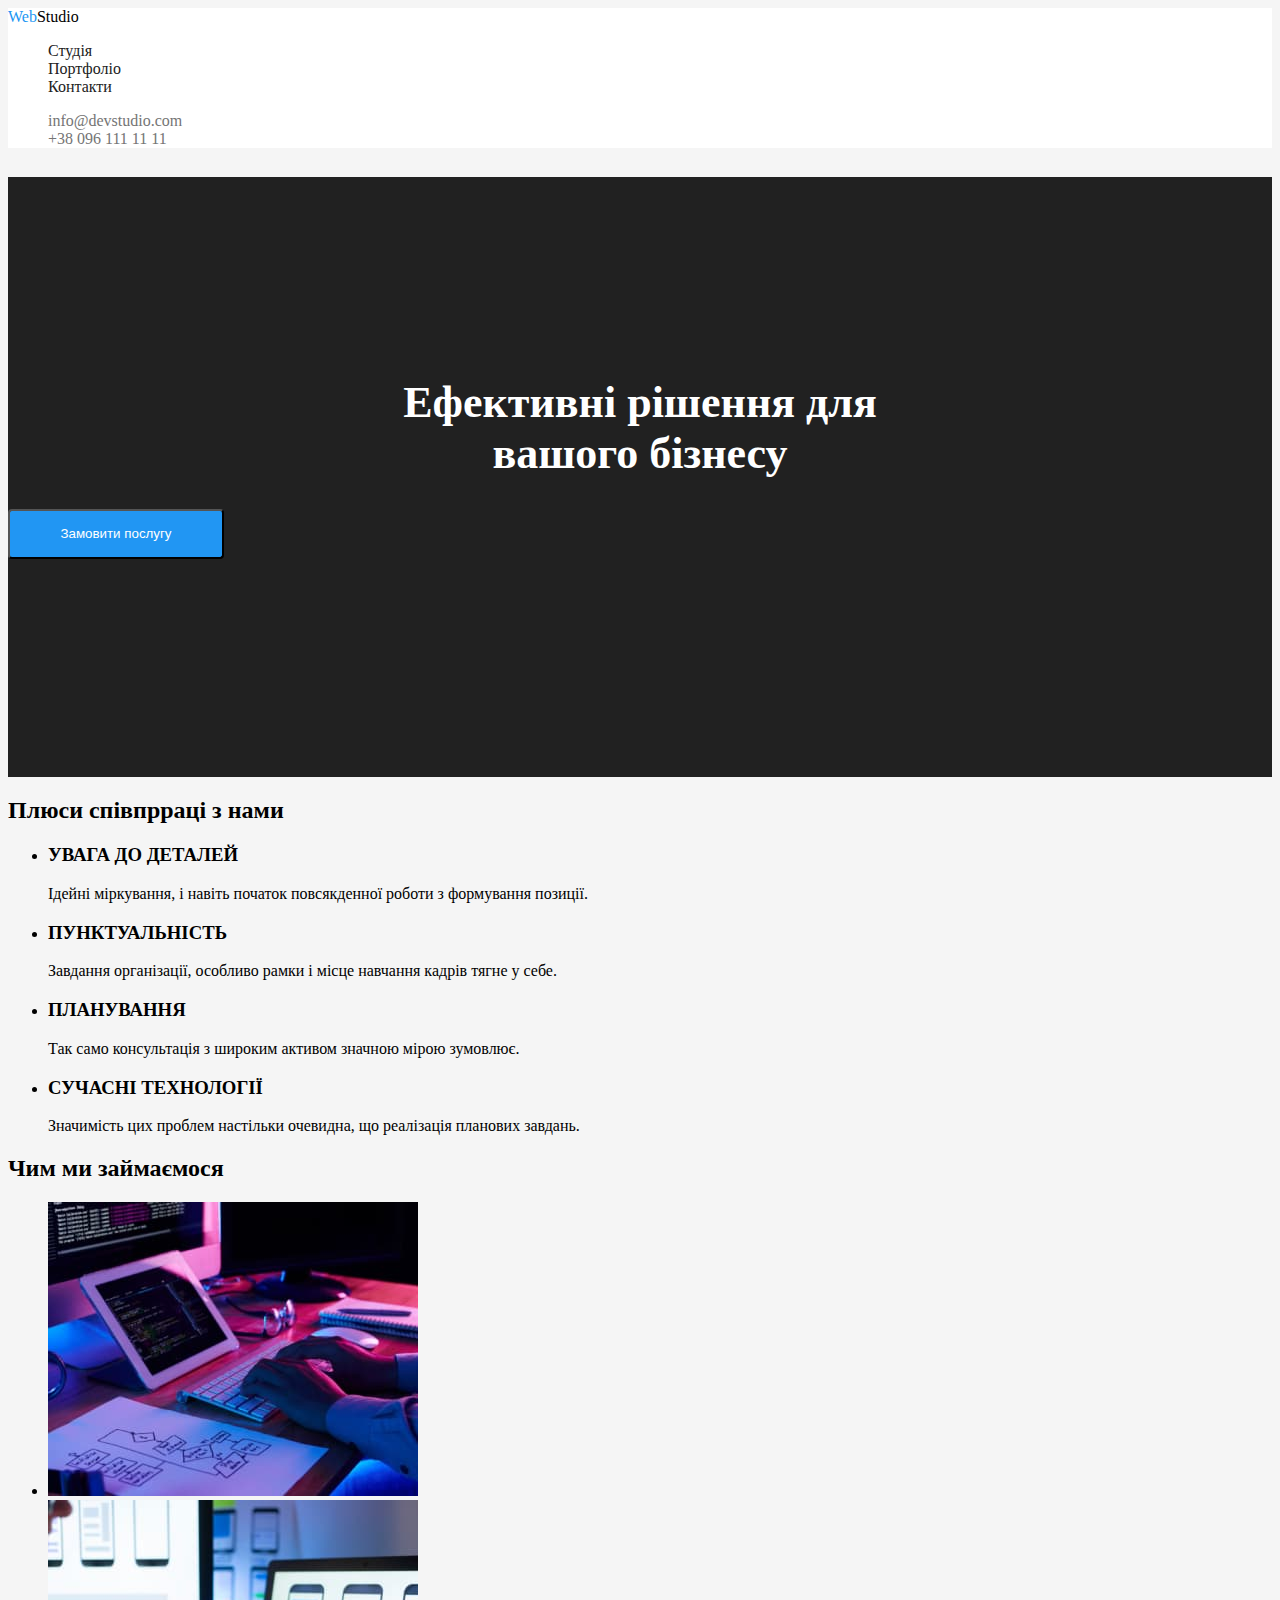
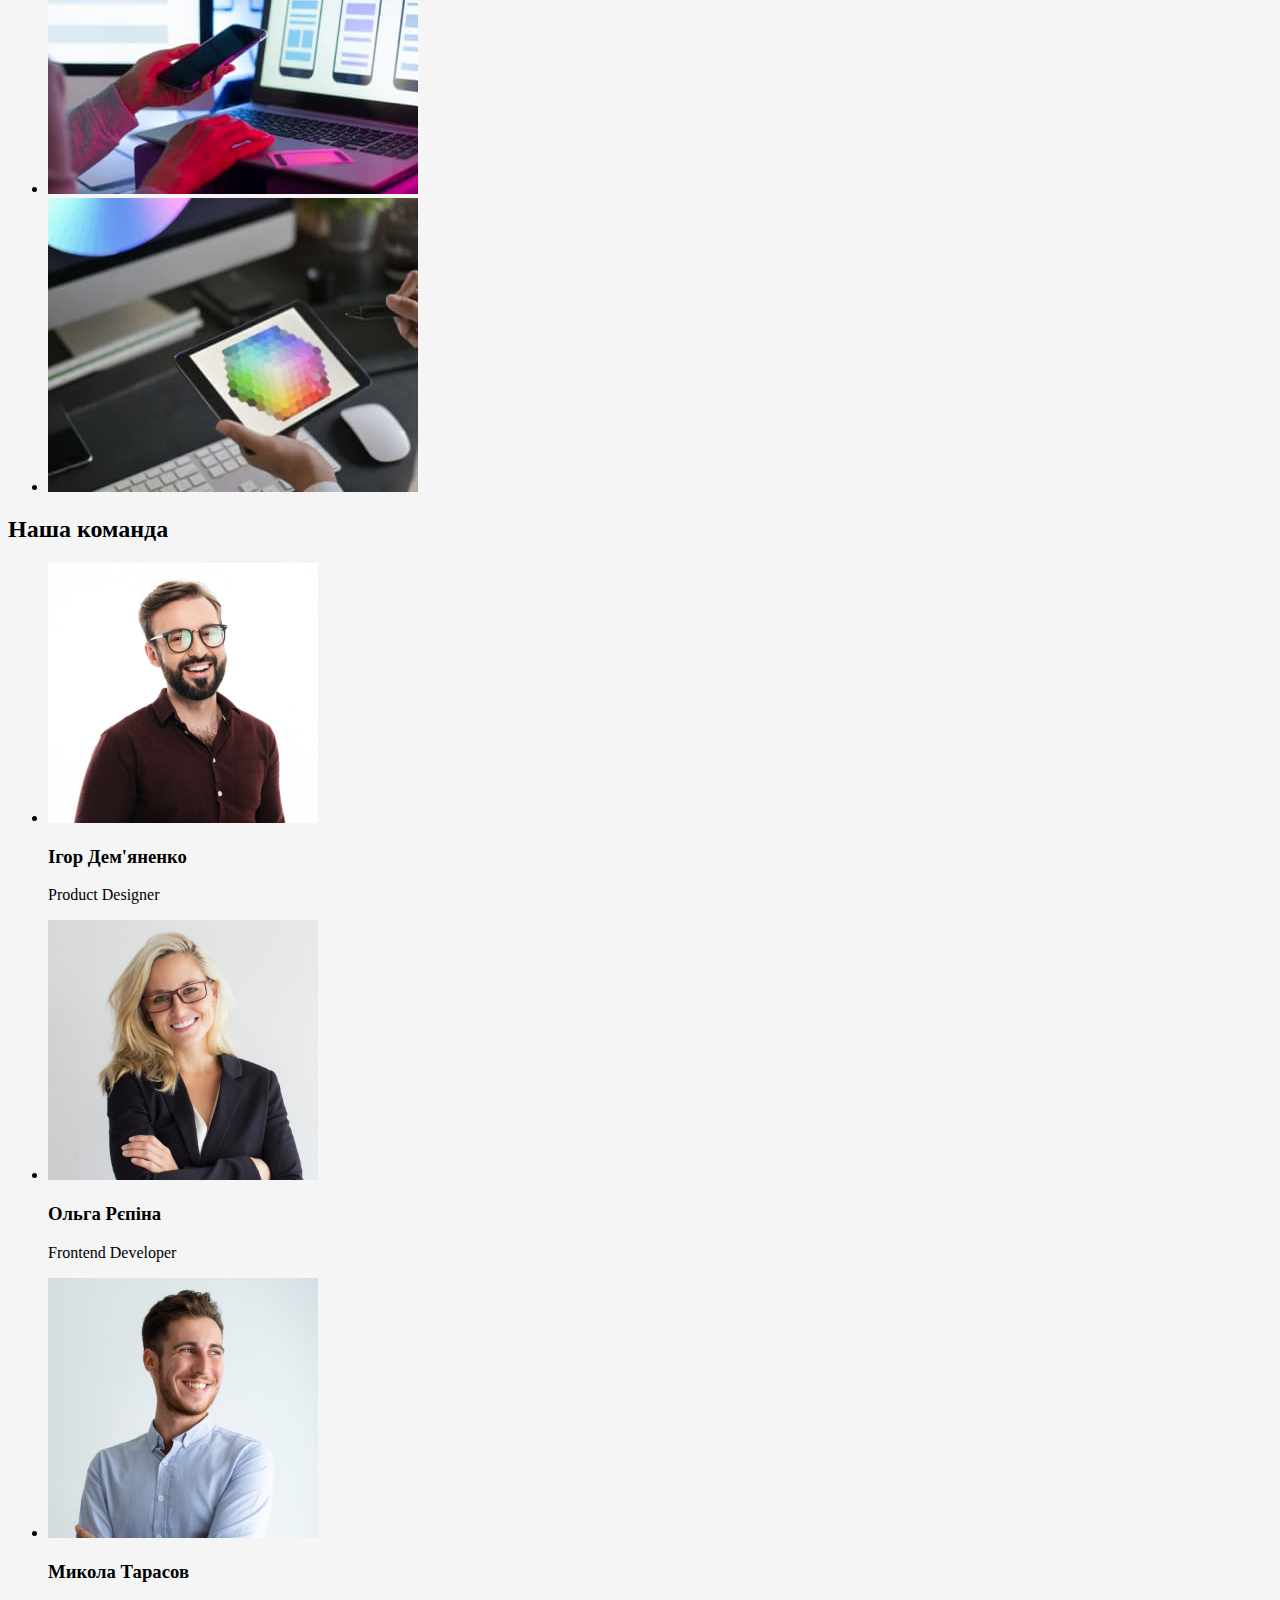
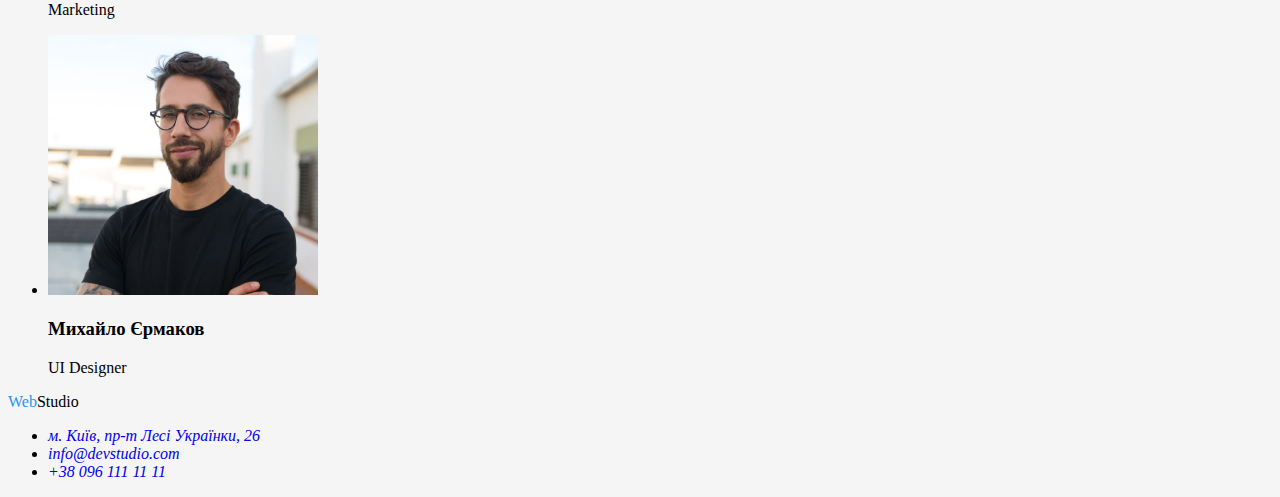
==== index.html @ 6ea1d6b6 "finish html and start css" ====
<!DOCTYPE html>
<html lang="uk">
  <head>
    <meta charset="UTF-8" />
    <meta http-equiv="X-UA-Compatible" content="IE=edge" />
    <meta name="viewport" content="width=device-width, initial-scale=1.0" />
    <title>Document</title>
    <link rel="stylesheet" href="css/styles.css" />
  </head>
  <body>
    <header class="head">
      <nav>
        <a href="./index.html" class="logo link"
          ><span class="logo-web">Web</span
          ><span class="logo-studio">Studio</span></a
        >
        <ul class="link">
          <li>
            <a href="./studio.html" class="link link-nav"> Студія</a>
          </li>
          <li>
            <a href="./portfolio.html" class="link link-nav">Портфоліо</a>
          </li>
          <li>
            <a href="./contacts.html" class="link link-nav">Контакти</a>
          </li>
        </ul>
      </nav>
      <ul class="contact link">
        <li>
          <a href="mailto:info@devstudio.com" class="contact"
            >info@devstudio.com</a
          >
        </li>
        <li>
          <a href="tel:+380961111111" class="contact">+38 096 111 11 11</a>
        </li>
      </ul>
    </header>
    <main>
      <section class="hero">
        <h1 class="hero-title">
          Ефективні рішення для<br />
          вашого бізнесу
        </h1>
        <button type="button" class="button-hero">Замовити послугу</button>
      </section>
      <section>
        <h2>Плюси співпрраці з нами</h2>
        <ul>
          <li>
            <h3>УВАГА ДО ДЕТАЛЕЙ</h3>
            <p>
              Ідейні міркування, і навіть початок повсякденної роботи з
              формування позиції.
            </p>
          </li>
          <li>
            <h3>ПУНКТУАЛЬНІСТЬ</h3>
            <p>
              Завдання організації, особливо рамки і місце навчання кадрів тягне
              у себе.
            </p>
          </li>
          <li>
            <h3>ПЛАНУВАННЯ</h3>
            <p>
              Так само консультація з широким активом значною мірою зумовлює.
            </p>
          </li>
          <li>
            <h3>СУЧАСНІ ТЕХНОЛОГІЇ</h3>
            <p>
              Значимість цих проблем настільки очевидна, що реалізація планових
              завдань.
            </p>
          </li>
        </ul>
      </section>
      <section>
        <h2>Чим ми займаємося</h2>
        <ul>
          <li>
            <img
              src="./images/img1.jpg"
              alt="Приклад виконання роботи"
              width="370"
            />
          </li>
          <li>
            <img
              src="./images/img2.jpg"
              alt="приклад виконання роботи"
              width="370"
            />
          </li>
          <li>
            <img
              src="./images/img3.jpg"
              alt="приклад виконання роботи"
              width="370"
            />
          </li>
        </ul>
      </section>
      <section>
        <h2>Наша команда</h2>
        <ul>
          <li>
            <img
              src="./images/Demiyanenko.jpg"
              alt="Фото Ігора Дем'яненко"
              width="270"
            />
            <h3>Ігор Дем'яненко</h3>
            <p>Product Designer</p>
          </li>
          <li>
            <img
              src="./images/Repena.jpg"
              alt="Фото Ольги Репіної"
              width="270"
            />
            <h3>Ольга Рєпіна</h3>
            <p>Frontend Developer</p>
          </li>
          <li>
            <img
              src="./images/Tarasov.jpg"
              alt="Фото Миколи Тарасова"
              width="270"
            />
            <h3>Микола Тарасов</h3>
            <p>Marketing</p>
          </li>
          <li>
            <img
              src="./images/Ermakov.jpg"
              alt="Фото Михайла Єрмакова"
              width="270"
            />
            <h3>Михайло Єрмаков</h3>
            <p>UI Designer</p>
          </li>
        </ul>
      </section>
    </main>
    <footer>
      <a href="./index.html" class="logo link"
        ><span class="logo-web">Web</span
        ><span class="logo-studio">Studio</span></a
      >
      <address>
        <ul>
          <li>
            <a
              href="https://goo.gl/maps/CPtrU1FHBa2aNyZL9"
              target="_blank"
              rel="noopener noreferrer nofollow"
              class="link"
              >м. Київ, пр-т Лесі Українки, 26</a
            >
          </li>
          <li>
            <a href="mailto:info@devstudio.com" class="link"
              >info@devstudio.com</a
            >
          </li>
          <li>
            <a href="tel:+380961111111" class="link">+38 096 111 11 11</a>
          </li>
        </ul>
      </address>
    </footer>
  </body>
</html>
---- css/styles.css ----
/*Цвет основного текста*/ #757575
/*цвет вторичного текста*/ #212121
/*цвет фона*/ #FFFFFF
/*акцент*/ #2196F3
/*bg фон серый*/ #2F303A

:root{
    --main-text-color:#757575;
    --second-text-color:#212121;
    --accent-color:#2196F3;
}

body{
    background-color:#F5F5F5;
    
}

/*header*/

.head{
    background-color: #FFFFFF;
    
}
.logo{

        
}


.logo-web{
    
    color: #2196F3;
}
.logo-studio{
    color: #000000;
}

.link {
    text-decoration: none;
    list-style-type: none;
}

.link-nav{
    color:#212121 ;

}
.link-nav:hover, .link-nav:focus{
    color: #2196F3;
}

.contact{
    color:#757575;
    text-decoration: none;
}

.contact:hover, .contact:focus{
    color: #2196F3;
}

/*hero*/

.hero{
    
    height: 600px;
    background-color:#212121 ;
}

.hero-title{
    color: #FFFFFF;
    text-align: center;
    padding-top: 200px;
    font-size: 44px;
}

.button-hero{
    color: #FFFFFF;
    background-color: #2196F3;
    width: 216px;
    height: 50px;
    border-radius: 4px;
}
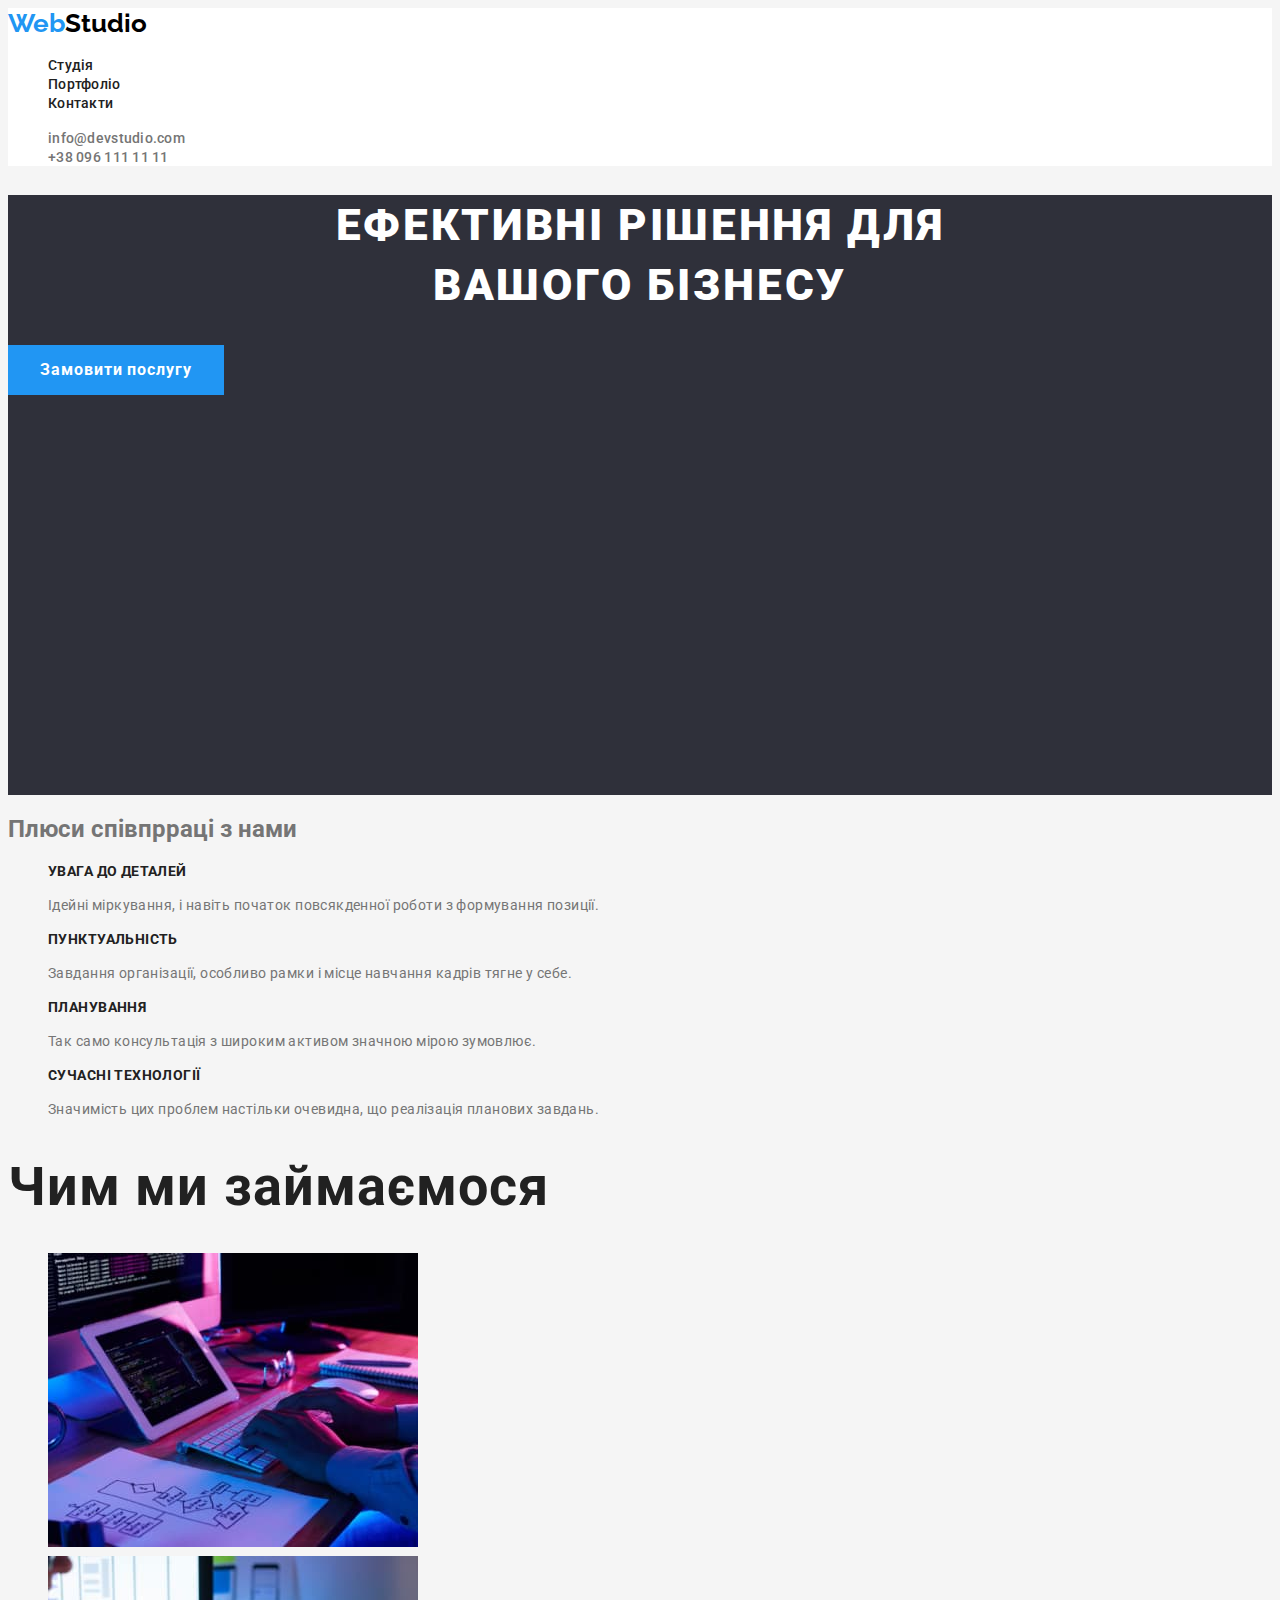
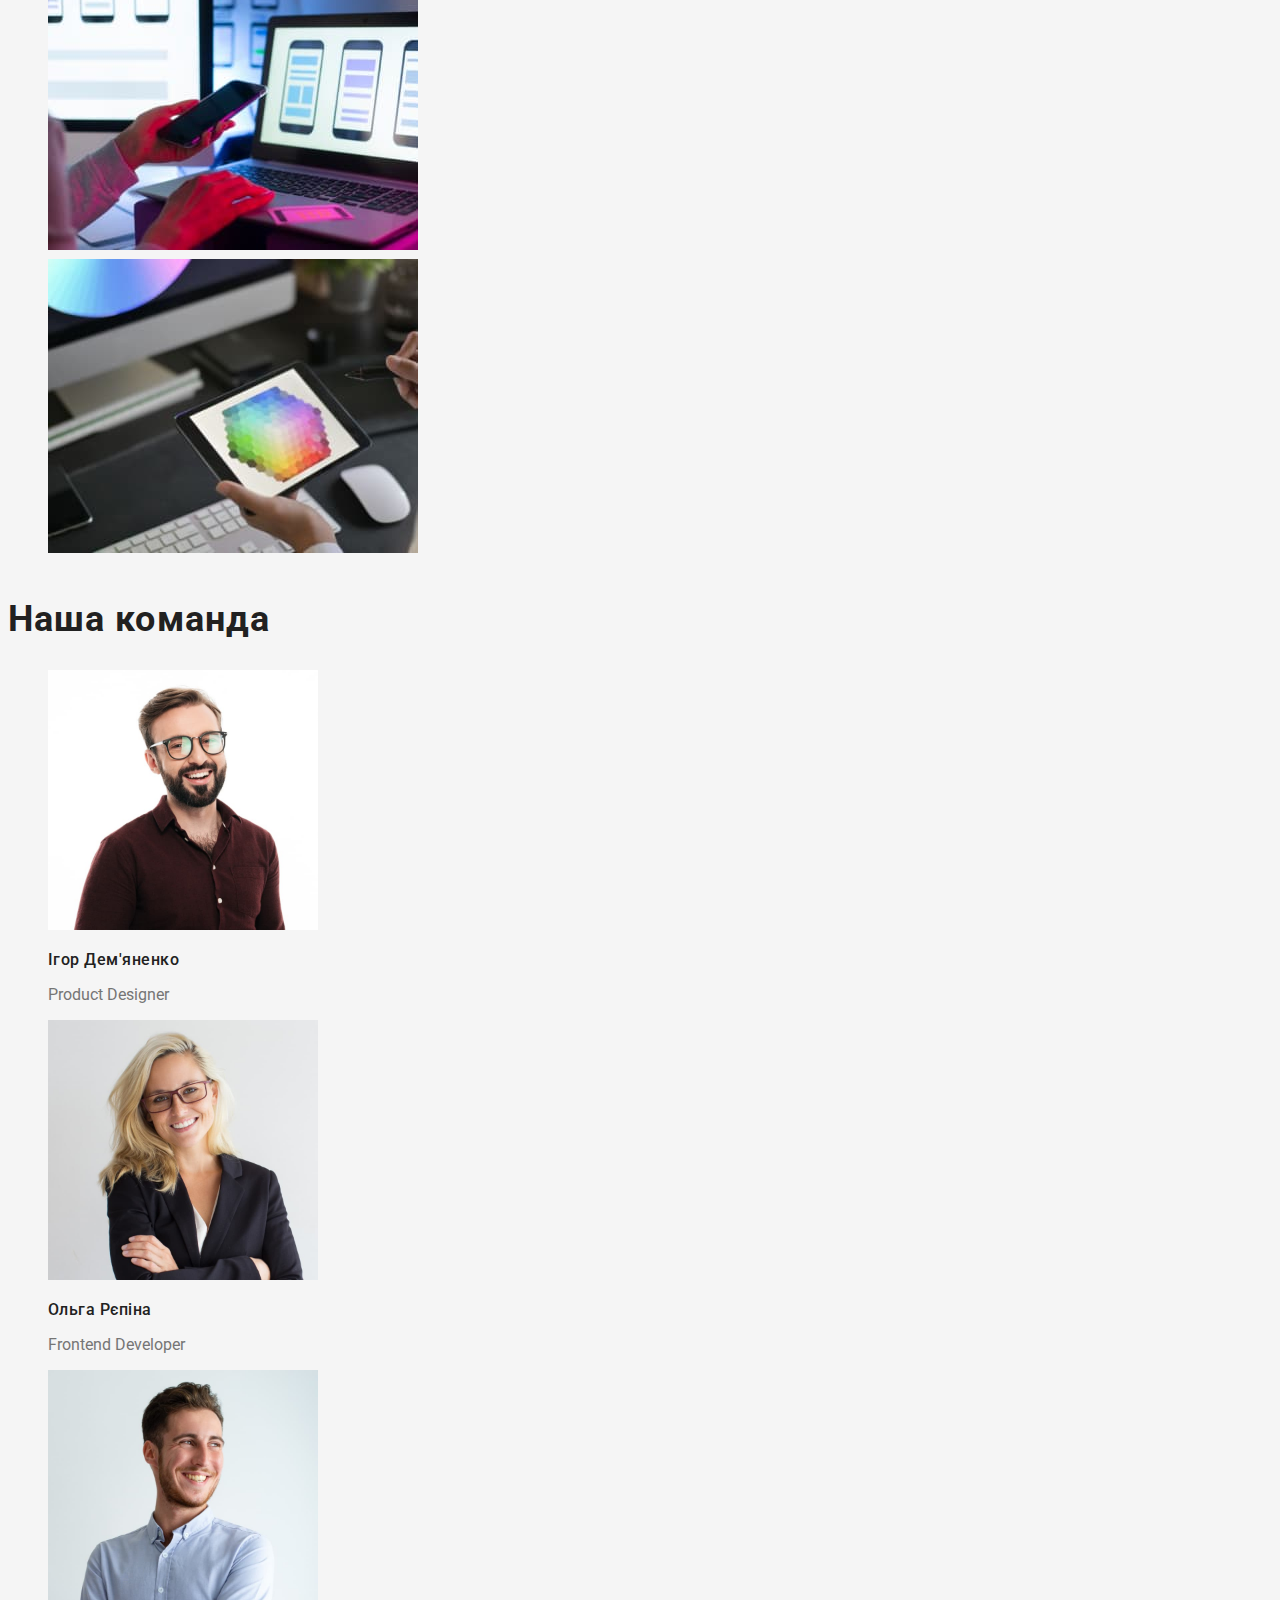
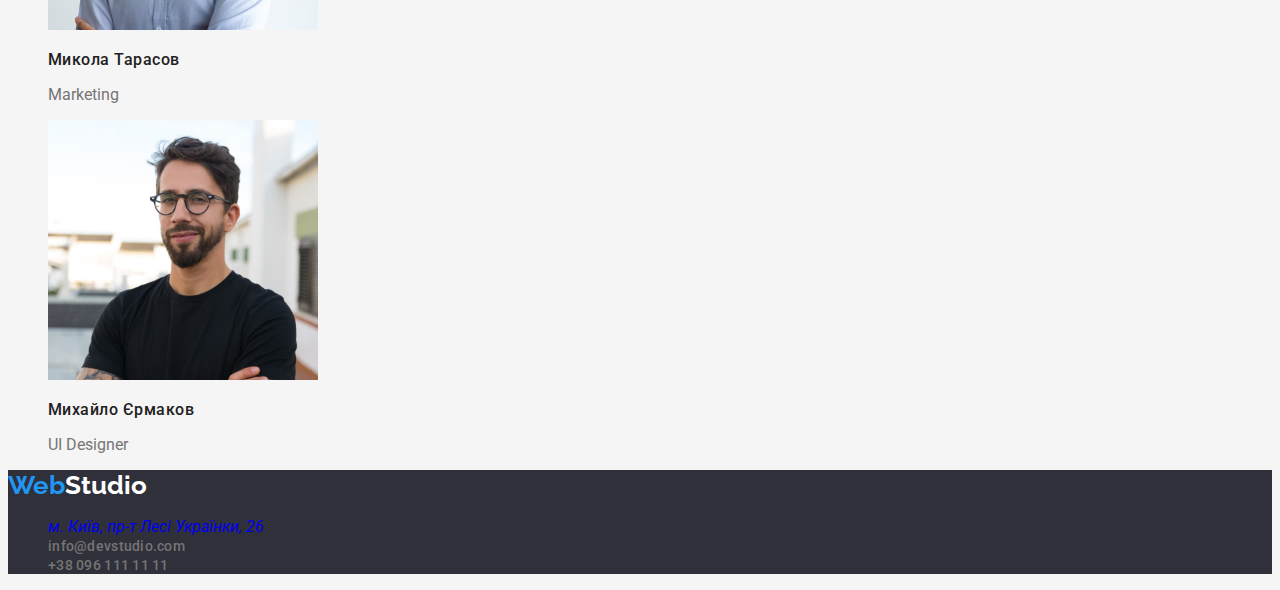
==== commit 6ace1fb1: "css footer" ====
--- a/index.html
+++ b/index.html
@@ -4,8 +4,14 @@
     <meta charset="UTF-8" />
     <meta http-equiv="X-UA-Compatible" content="IE=edge" />
     <meta name="viewport" content="width=device-width, initial-scale=1.0" />
+    <link rel="preconnect" href="https://fonts.googleapis.com" />
+    <link rel="preconnect" href="https://fonts.gstatic.com" crossorigin />
+    <link
+      href="https://fonts.googleapis.com/css2?family=Raleway:wght@700&family=Roboto:wght@400;500;700;900&display=swap"
+      rel="stylesheet"
+    />
+    <link rel="stylesheet" href="css/styles.css" />
     <title>Document</title>
-    <link rel="stylesheet" href="css/styles.css" />
   </head>
   <body>
     <header class="head">
@@ -26,7 +32,7 @@
           </li>
         </ul>
       </nav>
-      <ul class="contact link">
+      <ul class="link">
         <li>
           <a href="mailto:info@devstudio.com" class="contact"
             >info@devstudio.com</a
@@ -45,7 +51,7 @@
         </h1>
         <button type="button" class="button-hero">Замовити послугу</button>
       </section>
-      <section>
+      <section class="pluss-work">
         <h2>Плюси співпрраці з нами</h2>
         <ul>
           <li>
@@ -77,7 +83,7 @@
           </li>
         </ul>
       </section>
-      <section>
+      <section class="example-work">
         <h2>Чим ми займаємося</h2>
         <ul>
           <li>
@@ -103,7 +109,7 @@
           </li>
         </ul>
       </section>
-      <section>
+      <section class="our-team">
         <h2>Наша команда</h2>
         <ul>
           <li>
@@ -145,13 +151,13 @@
         </ul>
       </section>
     </main>
-    <footer>
+    <footer class="foot">
       <a href="./index.html" class="logo link"
         ><span class="logo-web">Web</span
         ><span class="logo-studio">Studio</span></a
       >
       <address>
-        <ul>
+        <ul class="foot-contact">
           <li>
             <a
               href="https://goo.gl/maps/CPtrU1FHBa2aNyZL9"
@@ -162,12 +168,12 @@
             >
           </li>
           <li>
-            <a href="mailto:info@devstudio.com" class="link"
+            <a href="mailto:info@devstudio.com" class="contact"
               >info@devstudio.com</a
             >
           </li>
           <li>
-            <a href="tel:+380961111111" class="link">+38 096 111 11 11</a>
+            <a href="tel:+380961111111" class="contact">+38 096 111 11 11</a>
           </li>
         </ul>
       </address>
--- a/css/styles.css
+++ b/css/styles.css
@@ -1,37 +1,48 @@
-/*Цвет основного текста*/ #757575
-/*цвет вторичного текста*/ #212121
-/*цвет фона*/ #FFFFFF
-/*акцент*/ #2196F3
-/*bg фон серый*/ #2F303A
-
-:root{
-    --main-text-color:#757575;
-    --second-text-color:#212121;
-    --accent-color:#2196F3;
-}
-
-body{
-    background-color:#F5F5F5;
-    
+:root {
+    --main-color: #757575;
+    --second-text-color: #212121;
+    --accent-color: #2196F3;
+    --main-bg:#F5F5F5;
+    --second-bg:#2F303A;
+    --head-foot-bg:#FFFFFF;
+}
+
+
+/*Цвет основного текста #757575*/
+/*цвет вторичного текста #212121*/
+/*цвет фона #FFFFFF*/
+/*акцент #2196F3*/
+/*bg фон серый #2F303A*/
+
+
+body {
+    font-family: Roboto, sans-serif;
+    background-color: var(--main-bg);
+    color: var(--main-color);
+
 }
 
 /*header*/
 
-.head{
-    background-color: #FFFFFF;
-    
-}
-.logo{
-
-        
-}
-
-
-.logo-web{
-    
-    color: #2196F3;
-}
-.logo-studio{
+.head {
+    background-color:var(--head-foot-bg);
+
+}
+
+.logo {
+    font-family: 'Raleway';
+    font-style: normal;
+    font-weight: 700;
+    font-size: 26px;
+    line-height: 31px;
+}
+
+
+.logo-web {
+    color: var(--accent-color);
+}
+
+.logo-studio {
     color: #000000;
 }
 
@@ -40,42 +51,150 @@
     list-style-type: none;
 }
 
-.link-nav{
-    color:#212121 ;
-
-}
-.link-nav:hover, .link-nav:focus{
-    color: #2196F3;
-}
-
-.contact{
-    color:#757575;
+.link-nav {
+    font-family: 'Roboto';
+    font-style: normal;
+    font-weight: 500;
+    font-size: 14px;
+    line-height: 16px;
+    letter-spacing: 0.02em;
+    color: var(--second-text-color);
+
+}
+
+.link-nav:hover,
+.link-nav:focus {
+    color: var(--accent-color)
+}
+
+.contact {
+    font-family: 'Roboto';
+    font-style: normal;
+    font-weight: 500;
+    font-size: 14px;
+    line-height: 16px;
+    letter-spacing: 0.02em;
+    color: var(--main-text-color);
     text-decoration: none;
 }
 
-.contact:hover, .contact:focus{
-    color: #2196F3;
+.contact:hover,
+.contact:focus {
+    color:var(--accent-color);
 }
 
 /*hero*/
 
-.hero{
+.hero {
     
     height: 600px;
-    background-color:#212121 ;
-}
-
-.hero-title{
+    background-color: var(--second-bg);
+}
+
+.hero-title {
+    font-family: 'Roboto';
+    font-style: normal;
+    font-weight: 900;
+    font-size: 44px;
+    line-height: 60px;
     color: #FFFFFF;
     text-align: center;
-    padding-top: 200px;
-    font-size: 44px;
-}
-
-.button-hero{
+    letter-spacing: 0.06em;
+    text-transform: uppercase;
+    
+}
+
+.button-hero {
+    font-family: 'Roboto';
+    font-style: normal;
+    font-weight: 700;
+    font-size: 16px;
+    line-height: 30px;
+    letter-spacing: 0.06em;
     color: #FFFFFF;
-    background-color: #2196F3;
+    background-color: var(--accent-color);
     width: 216px;
     height: 50px;
-    border-radius: 4px;
+    border: none;
+}
+
+/*плюси співпраці*/
+
+.pluss-work h3{
+    font-family: 'Roboto';
+    font-style: normal;
+    font-weight: 700;
+    font-size: 14px;
+    line-height: 16px;
+    letter-spacing: 0.03em;
+    text-transform: uppercase;
+    color: var(--second-text-color);
+}
+
+.pluss-work p{
+    font-family: 'Roboto';
+    font-style: normal;
+    font-weight: 400;
+    font-size: 14px;
+    line-height: 24px;
+    letter-spacing: 0.03em;
+}
+
+.pluss-work ul{
+    list-style-type: none;
+}
+/*приклади робіт*/
+
+.example-work{
+    font-family: 'Roboto';
+    font-style: normal;
+    font-weight: 700;
+    font-size: 36px;
+    line-height: 42px;
+    letter-spacing: 0.03em;
+    color: var(--second-text-color);
+}
+
+.example-work ul{
+    list-style-type: none;
+}
+
+/*наша команда*/
+.our-team ul{
+    list-style-type: none;
+}
+
+.our-team h2{
+    font-family: 'Roboto';
+    font-style: normal;
+    font-weight: 700;
+    font-size: 36px;
+    line-height: 42px;
+    letter-spacing: 0.03em;
+    color: var(--second-text-color);
+}
+
+.our-team h3{
+    font-family: 'Roboto';
+    font-style: normal;
+    font-weight: 500;
+    font-size: 16px;
+    line-height: 19px;
+    letter-spacing: 0.03em;
+    color: var(--second-text-color);
+}
+
+/*footer*/
+
+.foot{
+    background-color: var(--second-bg);
+
+}
+
+.foot .logo-studio{
+    color: #FFFFFF;
+}
+
+.foot-contact{
+    list-style-type: none;
 }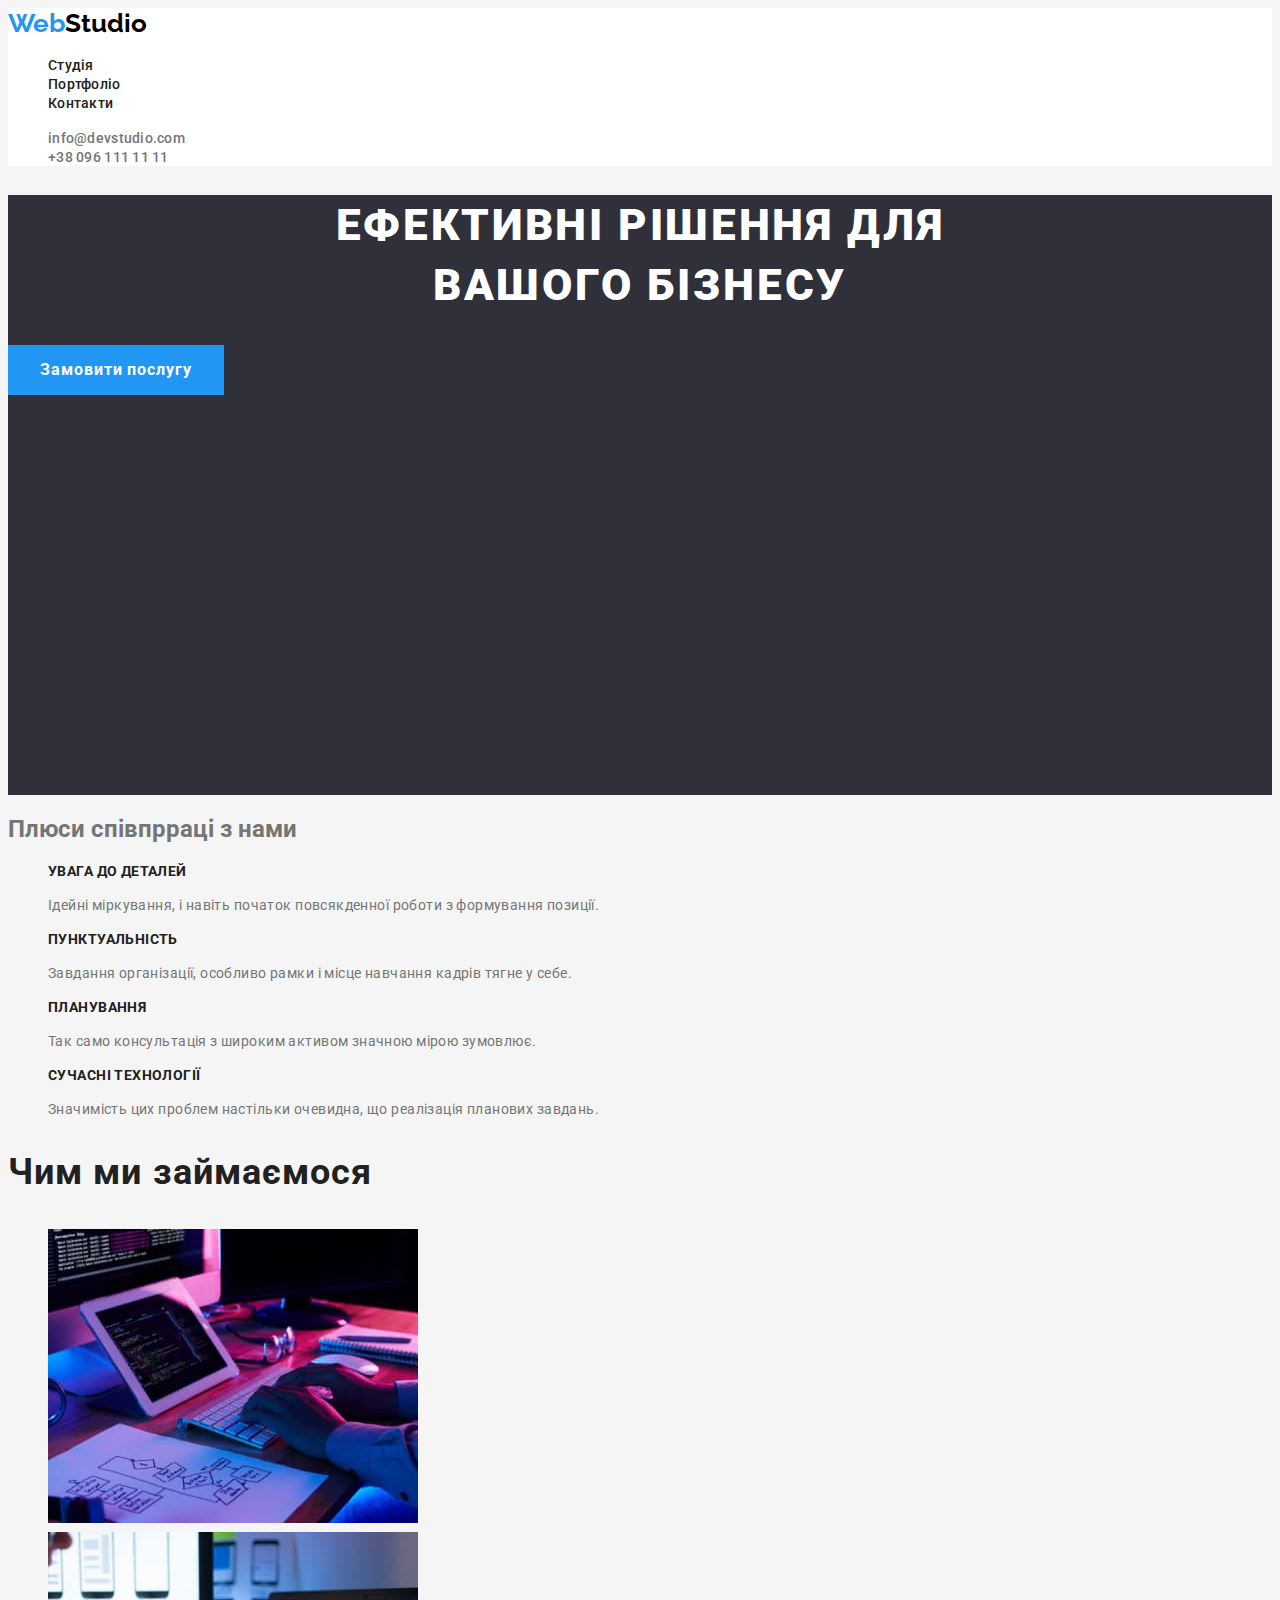
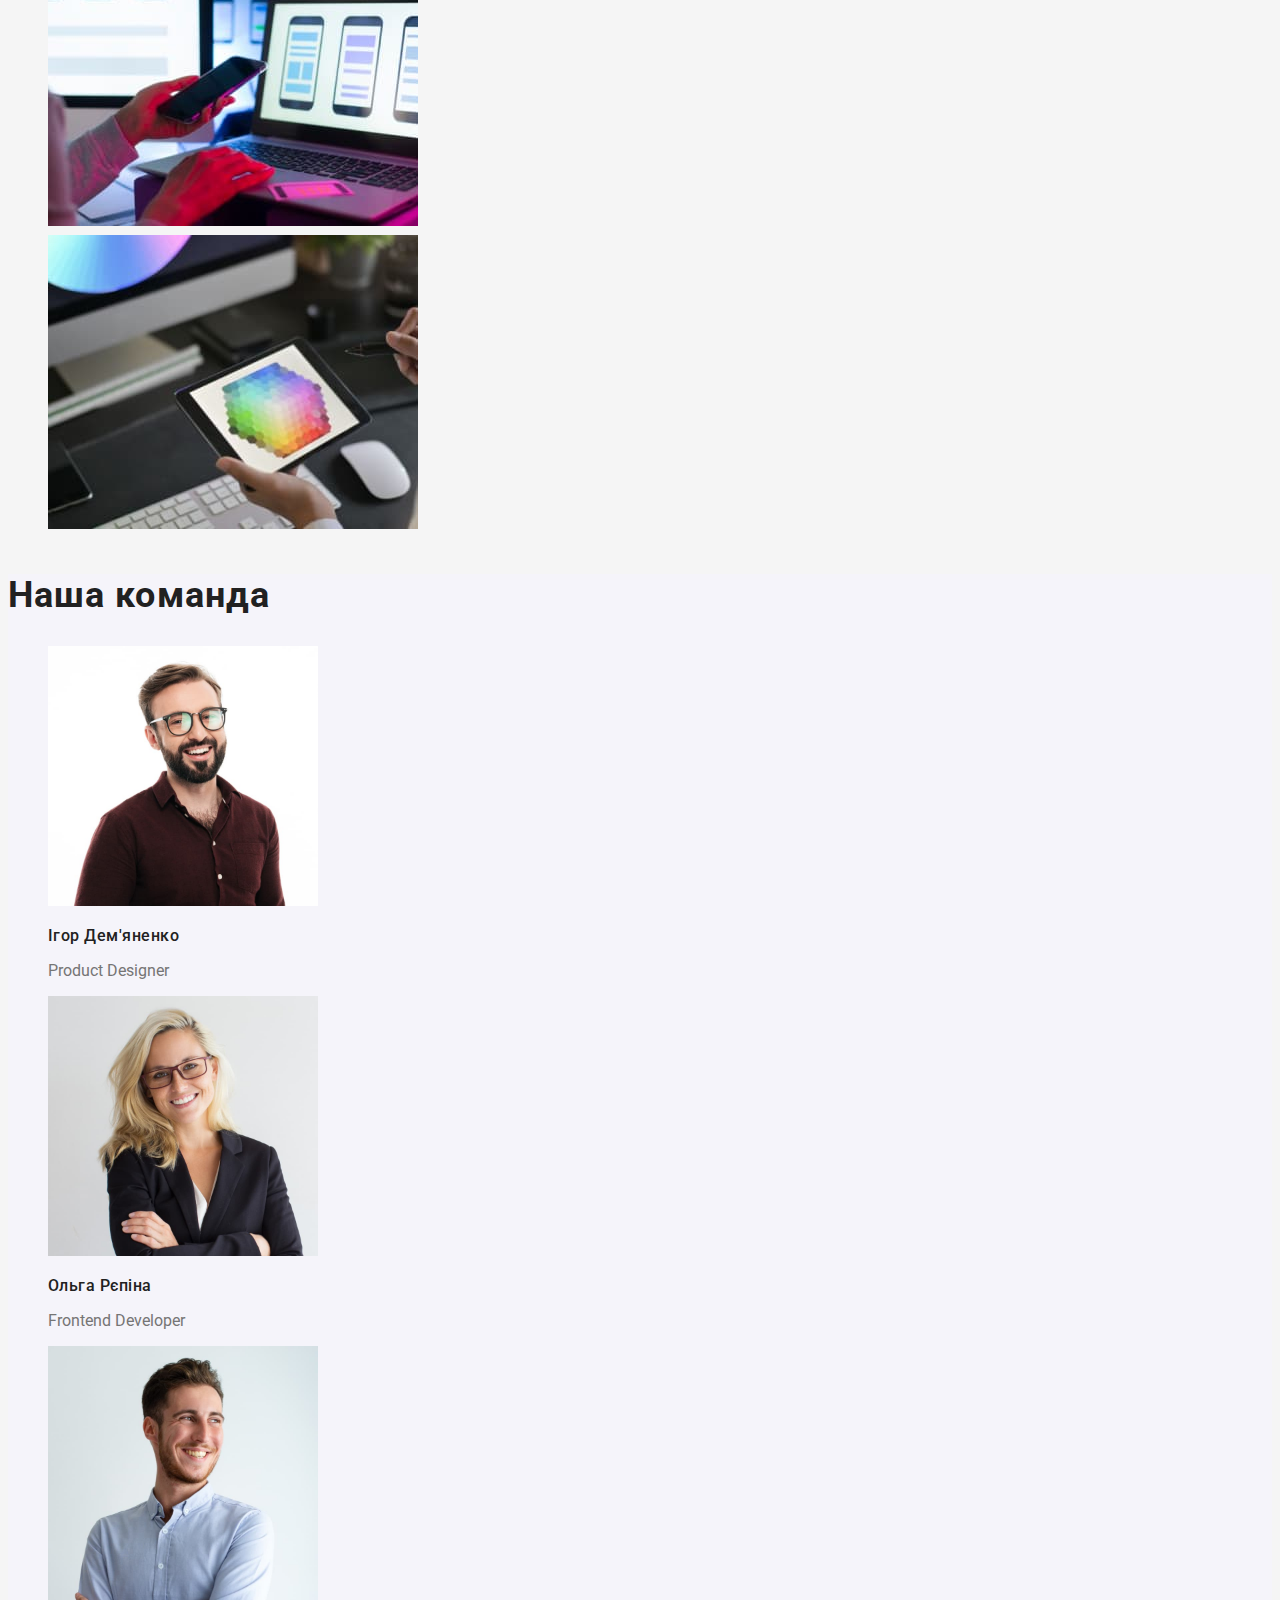
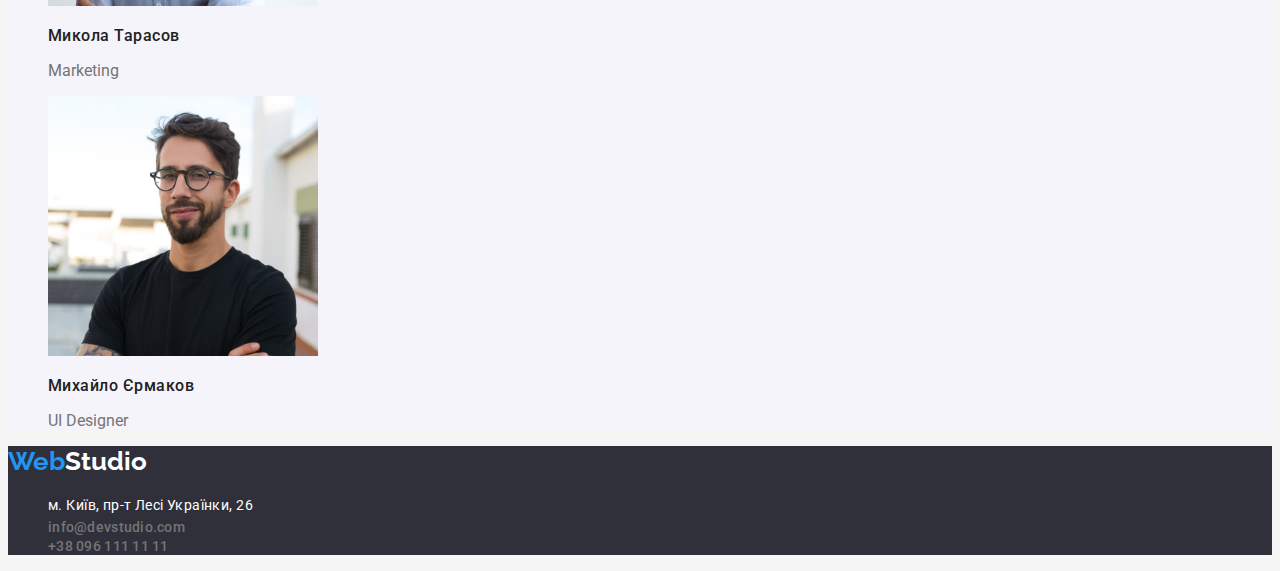
==== commit e7a2b6d3: "finish css" ====
--- a/index.html
+++ b/index.html
@@ -10,8 +10,9 @@
       href="https://fonts.googleapis.com/css2?family=Raleway:wght@700&family=Roboto:wght@400;500;700;900&display=swap"
       rel="stylesheet"
     />
+
+    <title>Document</title>
     <link rel="stylesheet" href="css/styles.css" />
-    <title>Document</title>
   </head>
   <body>
     <header class="head">
@@ -163,7 +164,7 @@
               href="https://goo.gl/maps/CPtrU1FHBa2aNyZL9"
               target="_blank"
               rel="noopener noreferrer nofollow"
-              class="link"
+              class="link address-location"
               >м. Київ, пр-т Лесі Українки, 26</a
             >
           </li>
--- a/css/styles.css
+++ b/css/styles.css
@@ -3,8 +3,9 @@
     --second-text-color: #212121;
     --accent-color: #2196F3;
     --main-bg:#F5F5F5;
-    --second-bg:#2F303A;
-    --head-foot-bg:#FFFFFF;
+    --second-bg: #2F303A;
+    --third-bg: #F5F4FA;
+    --hero-foot-bg:#FFFFFF;
 }
 
 
@@ -25,13 +26,12 @@
 /*header*/
 
 .head {
-    background-color:var(--head-foot-bg);
+    background-color:#FFFFFF;
 
 }
 
 .logo {
     font-family: 'Raleway';
-    font-style: normal;
     font-weight: 700;
     font-size: 26px;
     line-height: 31px;
@@ -112,10 +112,10 @@
     line-height: 30px;
     letter-spacing: 0.06em;
     color: #FFFFFF;
-    background-color: var(--accent-color);
-    width: 216px;
-    height: 50px;
-    border: none;
+    background-color:var(--accent-color);
+    width:216px;
+    height:50px;
+    border:none;
 }
 
 /*плюси співпраці*/
@@ -155,16 +155,7 @@
     color: var(--second-text-color);
 }
 
-.example-work ul{
-    list-style-type: none;
-}
-
-/*наша команда*/
-.our-team ul{
-    list-style-type: none;
-}
-
-.our-team h2{
+.example-work h2{
     font-family: 'Roboto';
     font-style: normal;
     font-weight: 700;
@@ -174,6 +165,28 @@
     color: var(--second-text-color);
 }
 
+.example-work ul{
+    list-style-type: none;
+}
+
+/*наша команда*/
+.our-team{
+    background-color: var(--third-bg);
+}
+.our-team ul{
+    list-style-type: none;
+}
+
+.our-team h2{
+    font-family: 'Roboto';
+    font-style:normal;
+    font-weight: 700;
+    font-size: 36px;
+    line-height: 42px;
+    letter-spacing: 0.03em;
+    color: var(--second-text-color);
+}
+
 .our-team h3{
     font-family: 'Roboto';
     font-style: normal;
@@ -190,6 +203,15 @@
     background-color: var(--second-bg);
 
 }
+.address-location{
+    font-family: 'Roboto';
+    font-style: normal;
+    font-weight: 400;
+    font-size: 14px;
+    line-height: 24px;
+    letter-spacing: 0.03em;
+    color: var(--hero-foot-bg);
+}
 
 .foot .logo-studio{
     color: #FFFFFF;
@@ -197,4 +219,47 @@
 
 .foot-contact{
     list-style-type: none;
+}
+
+/*Портфоліо*/
+.portfolio{
+    background-color: var(--main-bg);
+    
+}
+
+.portfolio ul{
+    list-style-type: none;
+}
+.portfolio-btn{
+    
+    font-family: 'Roboto';
+    font-style: normal;
+    font-weight: 500;
+    font-size: 16px;
+    line-height: 26px;
+    text-align: center;
+    letter-spacing: 0.03em;
+    border: 0;
+    background-color: var(--third-bg;
+}
+
+.portfolio-btn:hover,
+.portfolio-btn:focus
+{
+    background-color: var(--accent-color);
+    color:#FFFFFF;
+}
+
+.example h2{
+    font-weight: 700;
+    font-size: 18px;
+    line-height: 36px;
+    letter-spacing: 0.06em;
+    color: var(--second-text-color);
+}
+
+.example p{
+    font-size: 16px;
+    line-height: 30px;
+    letter-spacing: 0.03em;
 }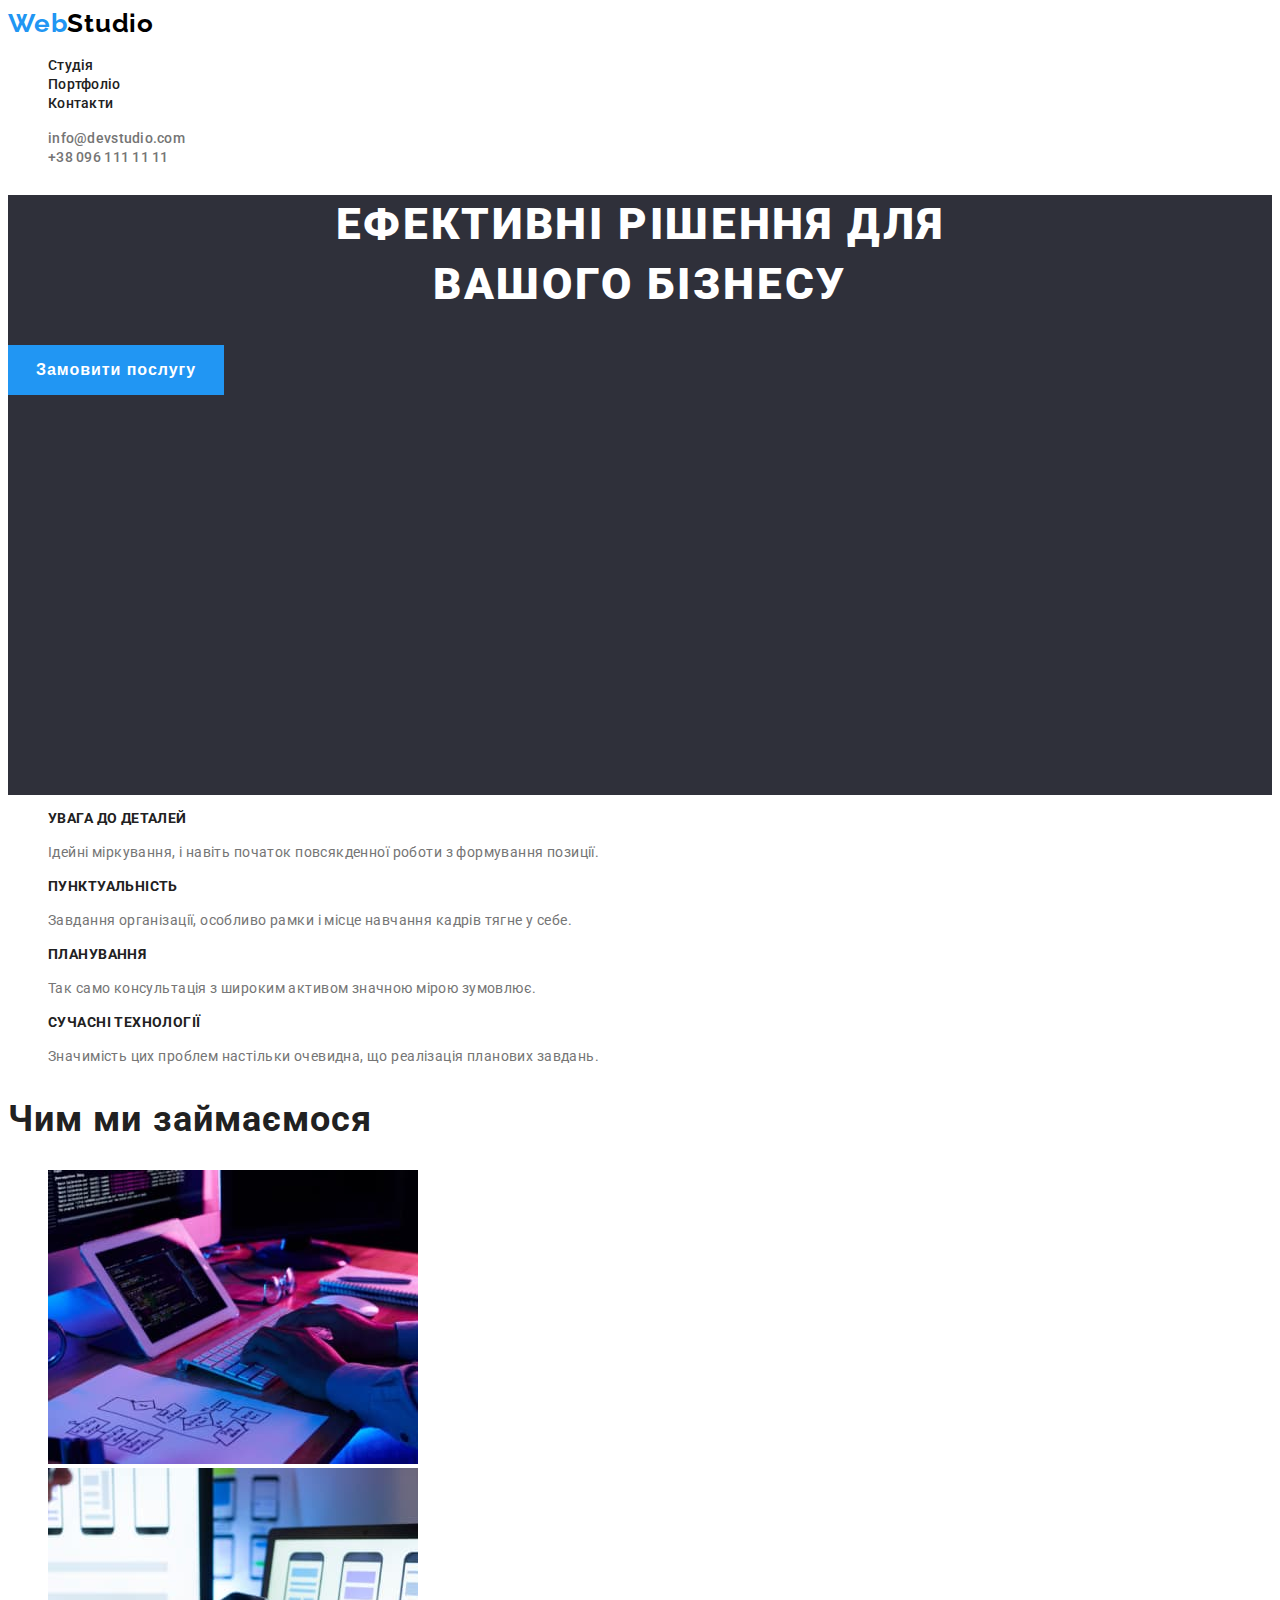
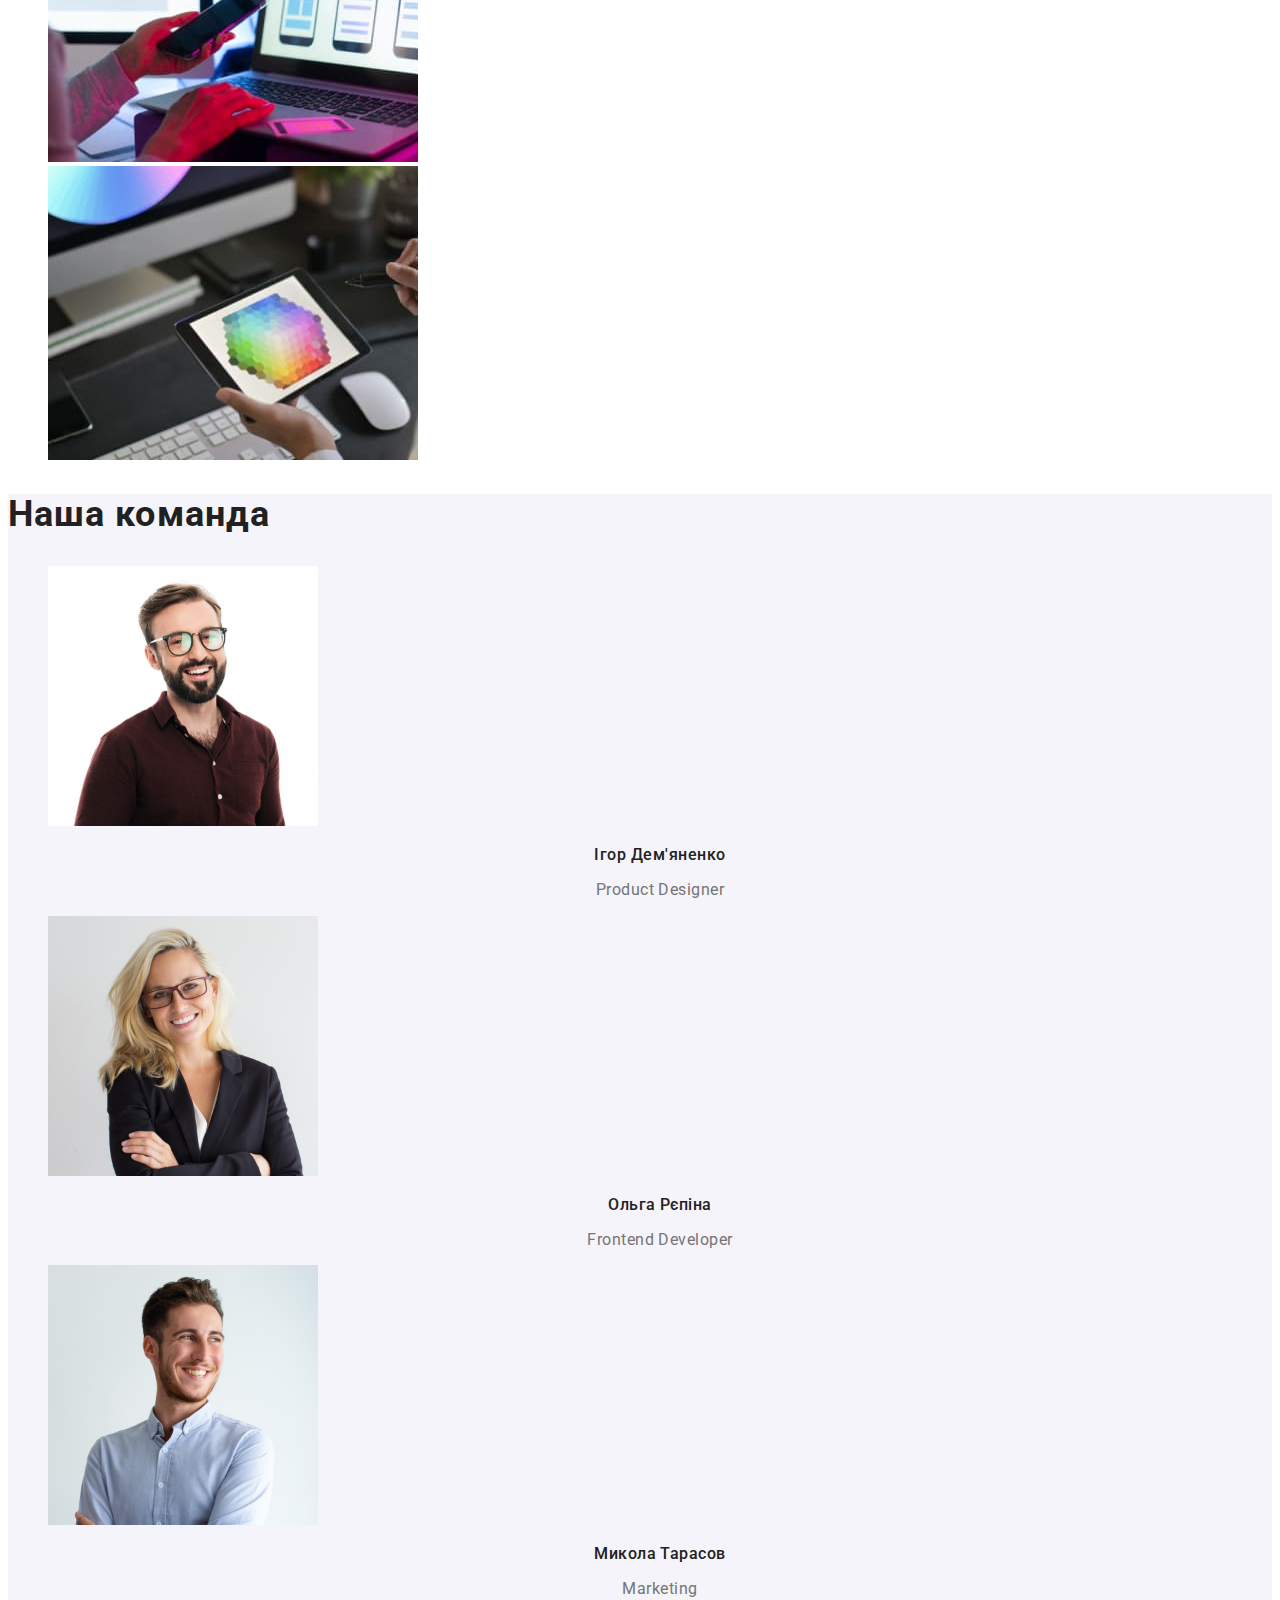
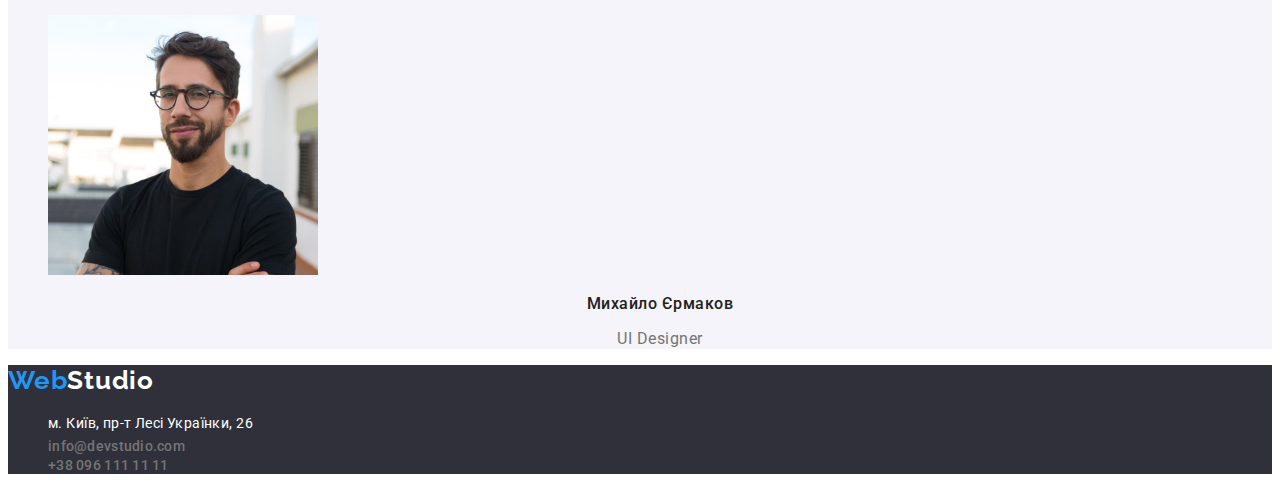
==== commit f776c71a: "finish css portfolio" ====
--- a/index.html
+++ b/index.html
@@ -10,7 +10,6 @@
       href="https://fonts.googleapis.com/css2?family=Raleway:wght@700&family=Roboto:wght@400;500;700;900&display=swap"
       rel="stylesheet"
     />
-
     <title>Document</title>
     <link rel="stylesheet" href="css/styles.css" />
   </head>
@@ -53,31 +52,31 @@
         <button type="button" class="button-hero">Замовити послугу</button>
       </section>
       <section class="pluss-work">
-        <h2>Плюси співпрраці з нами</h2>
-        <ul>
+        <h2 class="visually-hidden">Плюси співпрраці з нами</h2>
+        <ul class="pluss-work-list">
           <li>
-            <h3>УВАГА ДО ДЕТАЛЕЙ</h3>
-            <p>
+            <h3 class="pluss-work-title">УВАГА ДО ДЕТАЛЕЙ</h3>
+            <p class="pluss-work-item">
               Ідейні міркування, і навіть початок повсякденної роботи з
               формування позиції.
             </p>
           </li>
           <li>
-            <h3>ПУНКТУАЛЬНІСТЬ</h3>
-            <p>
+            <h3 class="pluss-work-title">ПУНКТУАЛЬНІСТЬ</h3>
+            <p class="pluss-work-item">
               Завдання організації, особливо рамки і місце навчання кадрів тягне
               у себе.
             </p>
           </li>
           <li>
-            <h3>ПЛАНУВАННЯ</h3>
-            <p>
+            <h3 class="pluss-work-title">ПЛАНУВАННЯ</h3>
+            <p class="pluss-work-item">
               Так само консультація з широким активом значною мірою зумовлює.
             </p>
           </li>
           <li>
-            <h3>СУЧАСНІ ТЕХНОЛОГІЇ</h3>
-            <p>
+            <h3 class="pluss-work-title">СУЧАСНІ ТЕХНОЛОГІЇ</h3>
+            <p class="pluss-work-item">
               Значимість цих проблем настільки очевидна, що реалізація планових
               завдань.
             </p>
@@ -85,8 +84,8 @@
         </ul>
       </section>
       <section class="example-work">
-        <h2>Чим ми займаємося</h2>
-        <ul>
+        <h2 class="example-work-title">Чим ми займаємося</h2>
+        <ul class="example-work-list">
           <li>
             <img
               src="./images/img1.jpg"
@@ -111,16 +110,16 @@
         </ul>
       </section>
       <section class="our-team">
-        <h2>Наша команда</h2>
-        <ul>
+        <h2 class="our-team-title">Наша команда</h2>
+        <ul class="our-team-list">
           <li>
             <img
               src="./images/Demiyanenko.jpg"
               alt="Фото Ігора Дем'яненко"
               width="270"
             />
-            <h3>Ігор Дем'яненко</h3>
-            <p>Product Designer</p>
+            <h3 class="our-team-name">Ігор Дем'яненко</h3>
+            <p class="our-team-item">Product Designer</p>
           </li>
           <li>
             <img
@@ -128,8 +127,8 @@
               alt="Фото Ольги Репіної"
               width="270"
             />
-            <h3>Ольга Рєпіна</h3>
-            <p>Frontend Developer</p>
+            <h3 class="our-team-name">Ольга Рєпіна</h3>
+            <p class="our-team-item">Frontend Developer</p>
           </li>
           <li>
             <img
@@ -137,8 +136,8 @@
               alt="Фото Миколи Тарасова"
               width="270"
             />
-            <h3>Микола Тарасов</h3>
-            <p>Marketing</p>
+            <h3 class="our-team-name">Микола Тарасов</h3>
+            <p class="our-team-item">Marketing</p>
           </li>
           <li>
             <img
@@ -146,8 +145,8 @@
               alt="Фото Михайла Єрмакова"
               width="270"
             />
-            <h3>Михайло Єрмаков</h3>
-            <p>UI Designer</p>
+            <h3 class="our-team-name">Михайло Єрмаков</h3>
+            <p class="our-team-item">UI Designer</p>
           </li>
         </ul>
       </section>
--- a/css/styles.css
+++ b/css/styles.css
@@ -2,7 +2,7 @@
     --main-color: #757575;
     --second-text-color: #212121;
     --accent-color: #2196F3;
-    --main-bg:#F5F5F5;
+    --main-bg:#FFFFFF;
     --second-bg: #2F303A;
     --third-bg: #F5F4FA;
     --hero-foot-bg:#FFFFFF;
@@ -34,7 +34,8 @@
     font-family: 'Raleway';
     font-weight: 700;
     font-size: 26px;
-    line-height: 31px;
+    line-height: 1.19;
+    letter-spacing: 0.03em;
 }
 
 
@@ -52,11 +53,9 @@
 }
 
 .link-nav {
-    font-family: 'Roboto';
-    font-style: normal;
-    font-weight: 500;
-    font-size: 14px;
-    line-height: 16px;
+    font-weight: 500;
+    font-size: 14px;
+    line-height: 1.14;
     letter-spacing: 0.02em;
     color: var(--second-text-color);
 
@@ -68,11 +67,9 @@
 }
 
 .contact {
-    font-family: 'Roboto';
-    font-style: normal;
-    font-weight: 500;
-    font-size: 14px;
-    line-height: 16px;
+    font-weight: 500;
+    font-size: 14px;
+    line-height: 1.14;
     letter-spacing: 0.02em;
     color: var(--main-text-color);
     text-decoration: none;
@@ -86,30 +83,24 @@
 /*hero*/
 
 .hero {
-    
     height: 600px;
     background-color: var(--second-bg);
 }
 
 .hero-title {
-    font-family: 'Roboto';
-    font-style: normal;
     font-weight: 900;
     font-size: 44px;
-    line-height: 60px;
+    line-height: 1.36;
     color: #FFFFFF;
     text-align: center;
     letter-spacing: 0.06em;
-    text-transform: uppercase;
-    
+    text-transform: uppercase;   
 }
 
 .button-hero {
-    font-family: 'Roboto';
-    font-style: normal;
-    font-weight: 700;
-    font-size: 16px;
-    line-height: 30px;
+    font-weight: 700;
+    font-size: 16px;
+    line-height: 1.87;
     letter-spacing: 0.06em;
     color: #FFFFFF;
     background-color:var(--accent-color);
@@ -120,52 +111,35 @@
 
 /*плюси співпраці*/
 
-.pluss-work h3{
-    font-family: 'Roboto';
-    font-style: normal;
-    font-weight: 700;
-    font-size: 14px;
-    line-height: 16px;
+.pluss-work-title{
+    font-weight: 700;
+    font-size: 14px;
+    line-height: 1.14;
     letter-spacing: 0.03em;
     text-transform: uppercase;
     color: var(--second-text-color);
 }
 
-.pluss-work p{
-    font-family: 'Roboto';
-    font-style: normal;
-    font-weight: 400;
-    font-size: 14px;
-    line-height: 24px;
-    letter-spacing: 0.03em;
-}
-
-.pluss-work ul{
+.pluss-work-item{
+    font-size: 14px;
+    line-height: 1.71;
+    letter-spacing: 0.03em;
+}
+
+.pluss-work-list{
     list-style-type: none;
 }
 /*приклади робіт*/
 
-.example-work{
-    font-family: 'Roboto';
-    font-style: normal;
+.example-work-title{
     font-weight: 700;
     font-size: 36px;
-    line-height: 42px;
-    letter-spacing: 0.03em;
-    color: var(--second-text-color);
-}
-
-.example-work h2{
-    font-family: 'Roboto';
-    font-style: normal;
-    font-weight: 700;
-    font-size: 36px;
-    line-height: 42px;
-    letter-spacing: 0.03em;
-    color: var(--second-text-color);
-}
-
-.example-work ul{
+    line-height: 1.16;
+    letter-spacing: 0.03em;
+    color: var(--second-text-color);
+}
+
+.example-work-list{
     list-style-type: none;
 }
 
@@ -173,30 +147,32 @@
 .our-team{
     background-color: var(--third-bg);
 }
-.our-team ul{
-    list-style-type: none;
-}
-
-.our-team h2{
-    font-family: 'Roboto';
-    font-style:normal;
+.our-team-list{
+    list-style-type: none;
+}
+
+.our-team-title{
     font-weight: 700;
     font-size: 36px;
-    line-height: 42px;
-    letter-spacing: 0.03em;
-    color: var(--second-text-color);
-}
-
-.our-team h3{
-    font-family: 'Roboto';
-    font-style: normal;
-    font-weight: 500;
-    font-size: 16px;
-    line-height: 19px;
-    letter-spacing: 0.03em;
-    color: var(--second-text-color);
-}
-
+    line-height: 1.16;
+    letter-spacing: 0.03em;
+    color: var(--second-text-color);
+}
+
+.our-team-name{
+    font-weight: 500;
+    font-size: 16px;
+    line-height: 1.18;
+    text-align: center;
+    letter-spacing: 0.03em;
+    color: var(--second-text-color);
+}
+.our-team-item{
+    font-size: 16px;
+    line-height: 1.18;
+    text-align: center;
+    letter-spacing: 0.03em;
+}
 /*footer*/
 
 .foot{
@@ -204,11 +180,8 @@
 
 }
 .address-location{
-    font-family: 'Roboto';
-    font-style: normal;
-    font-weight: 400;
-    font-size: 14px;
-    line-height: 24px;
+    font-size: 14px;
+    line-height: 1.71;
     letter-spacing: 0.03em;
     color: var(--hero-foot-bg);
 }
@@ -219,6 +192,7 @@
 
 .foot-contact{
     list-style-type: none;
+    font-style: normal;
 }
 
 /*Портфоліо*/
@@ -226,21 +200,30 @@
     background-color: var(--main-bg);
     
 }
-
-.portfolio ul{
+.visually-hidden{
+    position: absolute;
+    white-space: nowrap;
+    width: 1px;
+    height: 1px;
+    overflow: hidden;
+    border: 0;
+    padding: 0;
+    clip: rect(0 0 0 0);
+    clip-path: inset(50%);
+    margin: -1px;
+}
+
+.portfolio-list{
     list-style-type: none;
 }
 .portfolio-btn{
-    
-    font-family: 'Roboto';
-    font-style: normal;
-    font-weight: 500;
-    font-size: 16px;
-    line-height: 26px;
+    font-weight: 500;
+    font-size: 16px;
+    line-height: 1.62;
     text-align: center;
     letter-spacing: 0.03em;
     border: 0;
-    background-color: var(--third-bg;
+    background-color: var(--third-bg);
 }
 
 .portfolio-btn:hover,
@@ -250,16 +233,20 @@
     color:#FFFFFF;
 }
 
-.example h2{
+.portfolio-href{
+    text-decoration: none;
+    color: var(--main-color);
+}
+.portfolio-title{
     font-weight: 700;
     font-size: 18px;
-    line-height: 36px;
+    line-height: 2;
     letter-spacing: 0.06em;
     color: var(--second-text-color);
 }
 
-.example p{
-    font-size: 16px;
-    line-height: 30px;
+.portfolio-item{
+    font-size: 16px;
+    line-height: 1.87;
     letter-spacing: 0.03em;
 }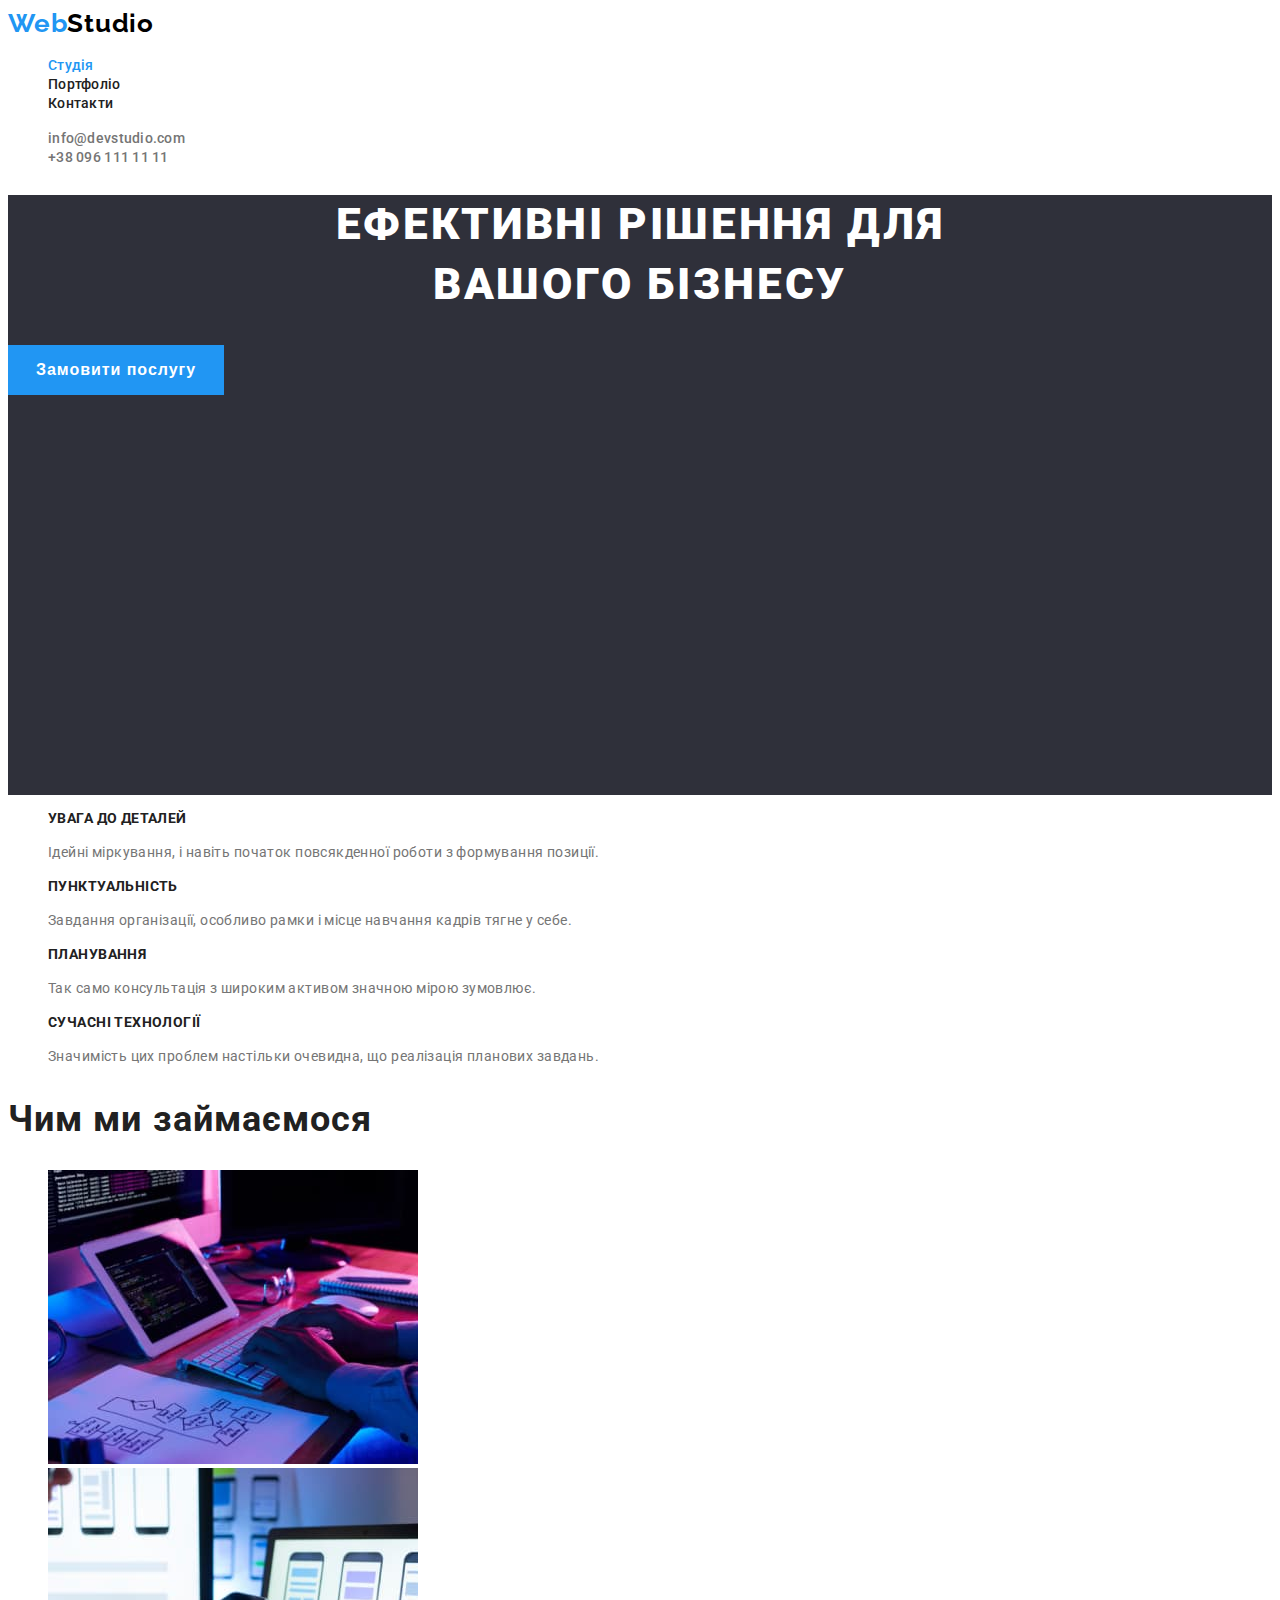
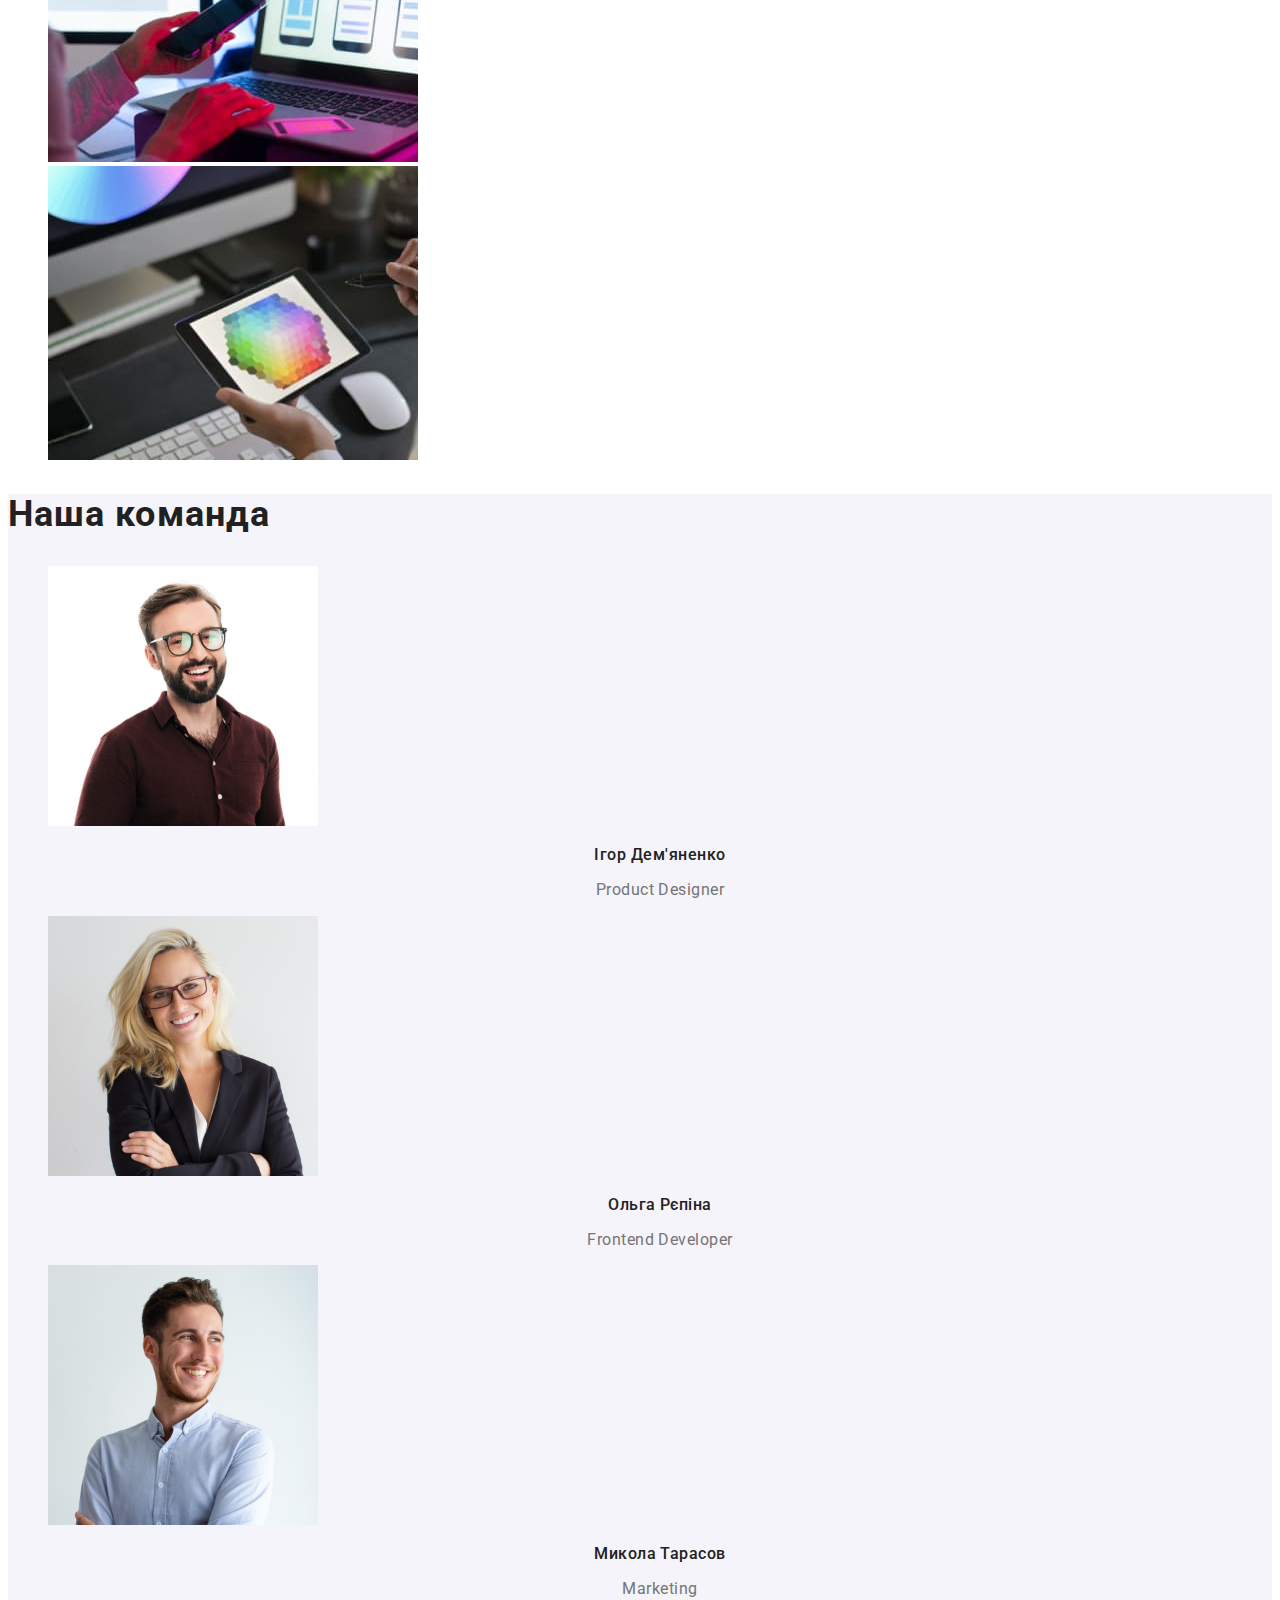
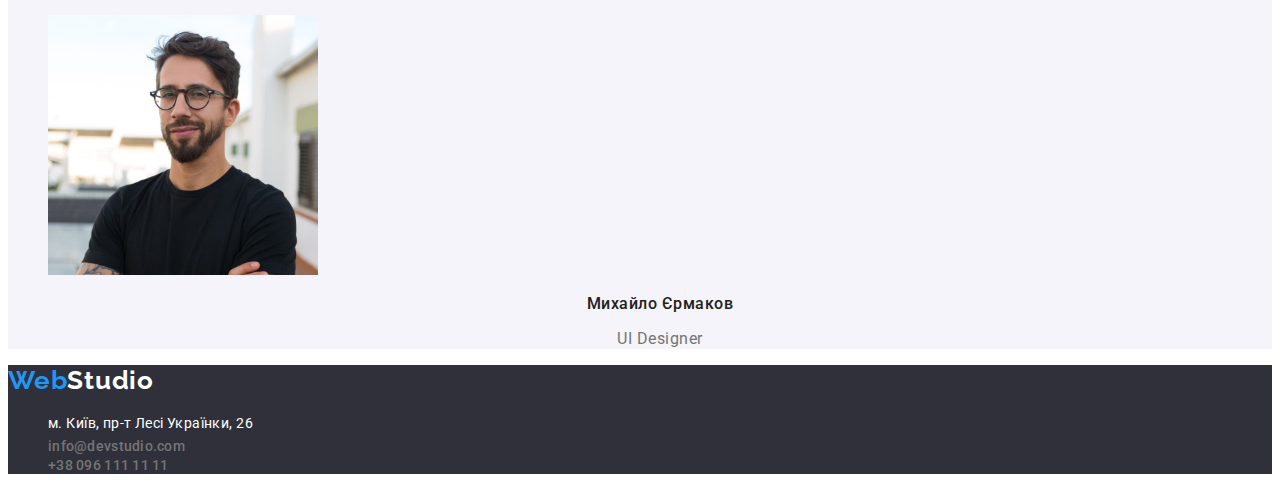
==== commit aa2954ad: "apdate index.html" ====
--- a/index.html
+++ b/index.html
@@ -22,7 +22,7 @@
         >
         <ul class="link">
           <li>
-            <a href="./studio.html" class="link link-nav"> Студія</a>
+            <a href="./index.html" class="link link-nav current"> Студія</a>
           </li>
           <li>
             <a href="./portfolio.html" class="link link-nav">Портфоліо</a>
--- a/css/styles.css
+++ b/css/styles.css
@@ -26,7 +26,7 @@
 /*header*/
 
 .head {
-    background-color:#FFFFFF;
+    background-color:var(--main-bg);
 
 }
 
@@ -64,6 +64,9 @@
 .link-nav:hover,
 .link-nav:focus {
     color: var(--accent-color)
+}
+.link .link-nav.current{
+    color: var(--accent-color);
 }
 
 .contact {
@@ -91,7 +94,7 @@
     font-weight: 900;
     font-size: 44px;
     line-height: 1.36;
-    color: #FFFFFF;
+    color: var(--main-bg);
     text-align: center;
     letter-spacing: 0.06em;
     text-transform: uppercase;   
@@ -102,11 +105,12 @@
     font-size: 16px;
     line-height: 1.87;
     letter-spacing: 0.06em;
-    color: #FFFFFF;
+    color: var(--main-bg);
     background-color:var(--accent-color);
     width:216px;
     height:50px;
     border:none;
+    cursor: pointer;
 }
 
 /*плюси співпраці*/
@@ -185,9 +189,13 @@
     letter-spacing: 0.03em;
     color: var(--hero-foot-bg);
 }
+.address-location:hover,
+.address-location:focus {
+    color: var(--accent-color);
+}
 
 .foot .logo-studio{
-    color: #FFFFFF;
+    color: var(--main-bg);
 }
 
 .foot-contact{
@@ -224,13 +232,14 @@
     letter-spacing: 0.03em;
     border: 0;
     background-color: var(--third-bg);
+    cursor: pointer;
 }
 
 .portfolio-btn:hover,
 .portfolio-btn:focus
 {
     background-color: var(--accent-color);
-    color:#FFFFFF;
+    color:var(--main-bg);
 }
 
 .portfolio-href{
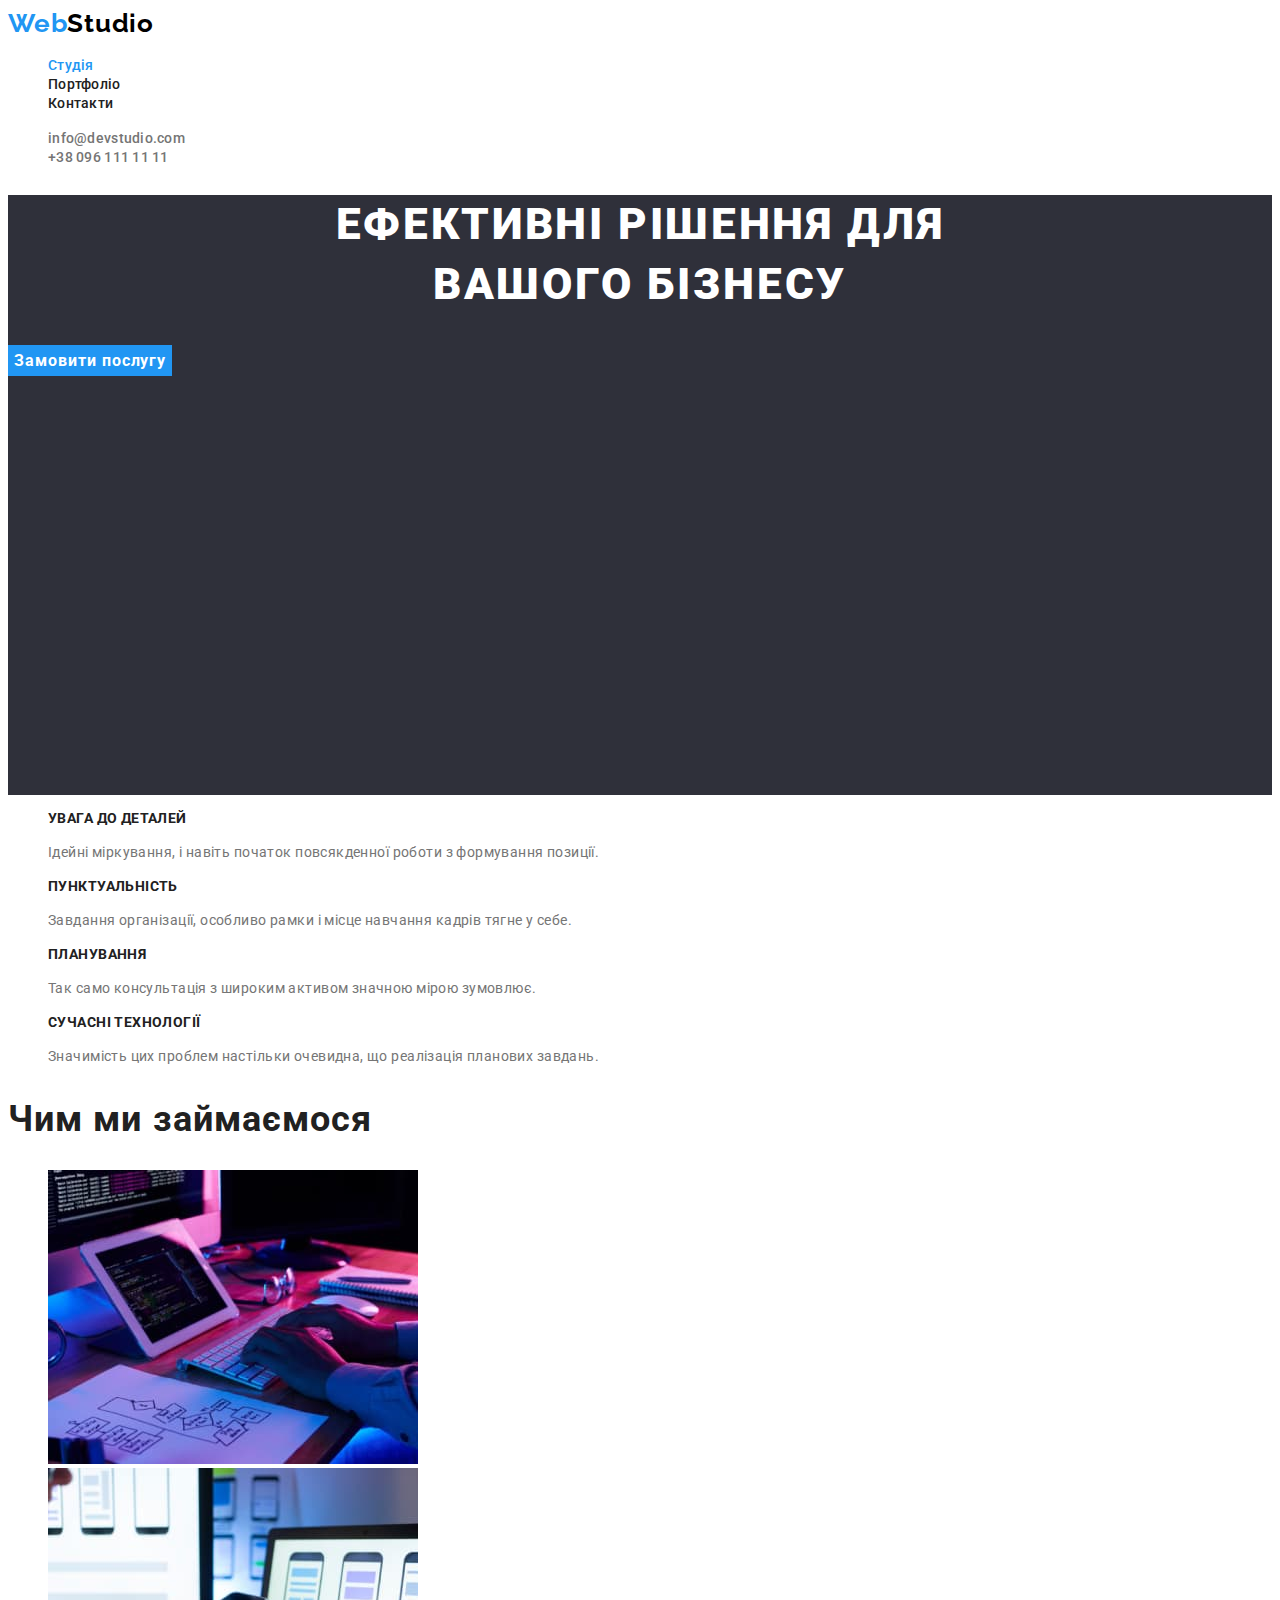
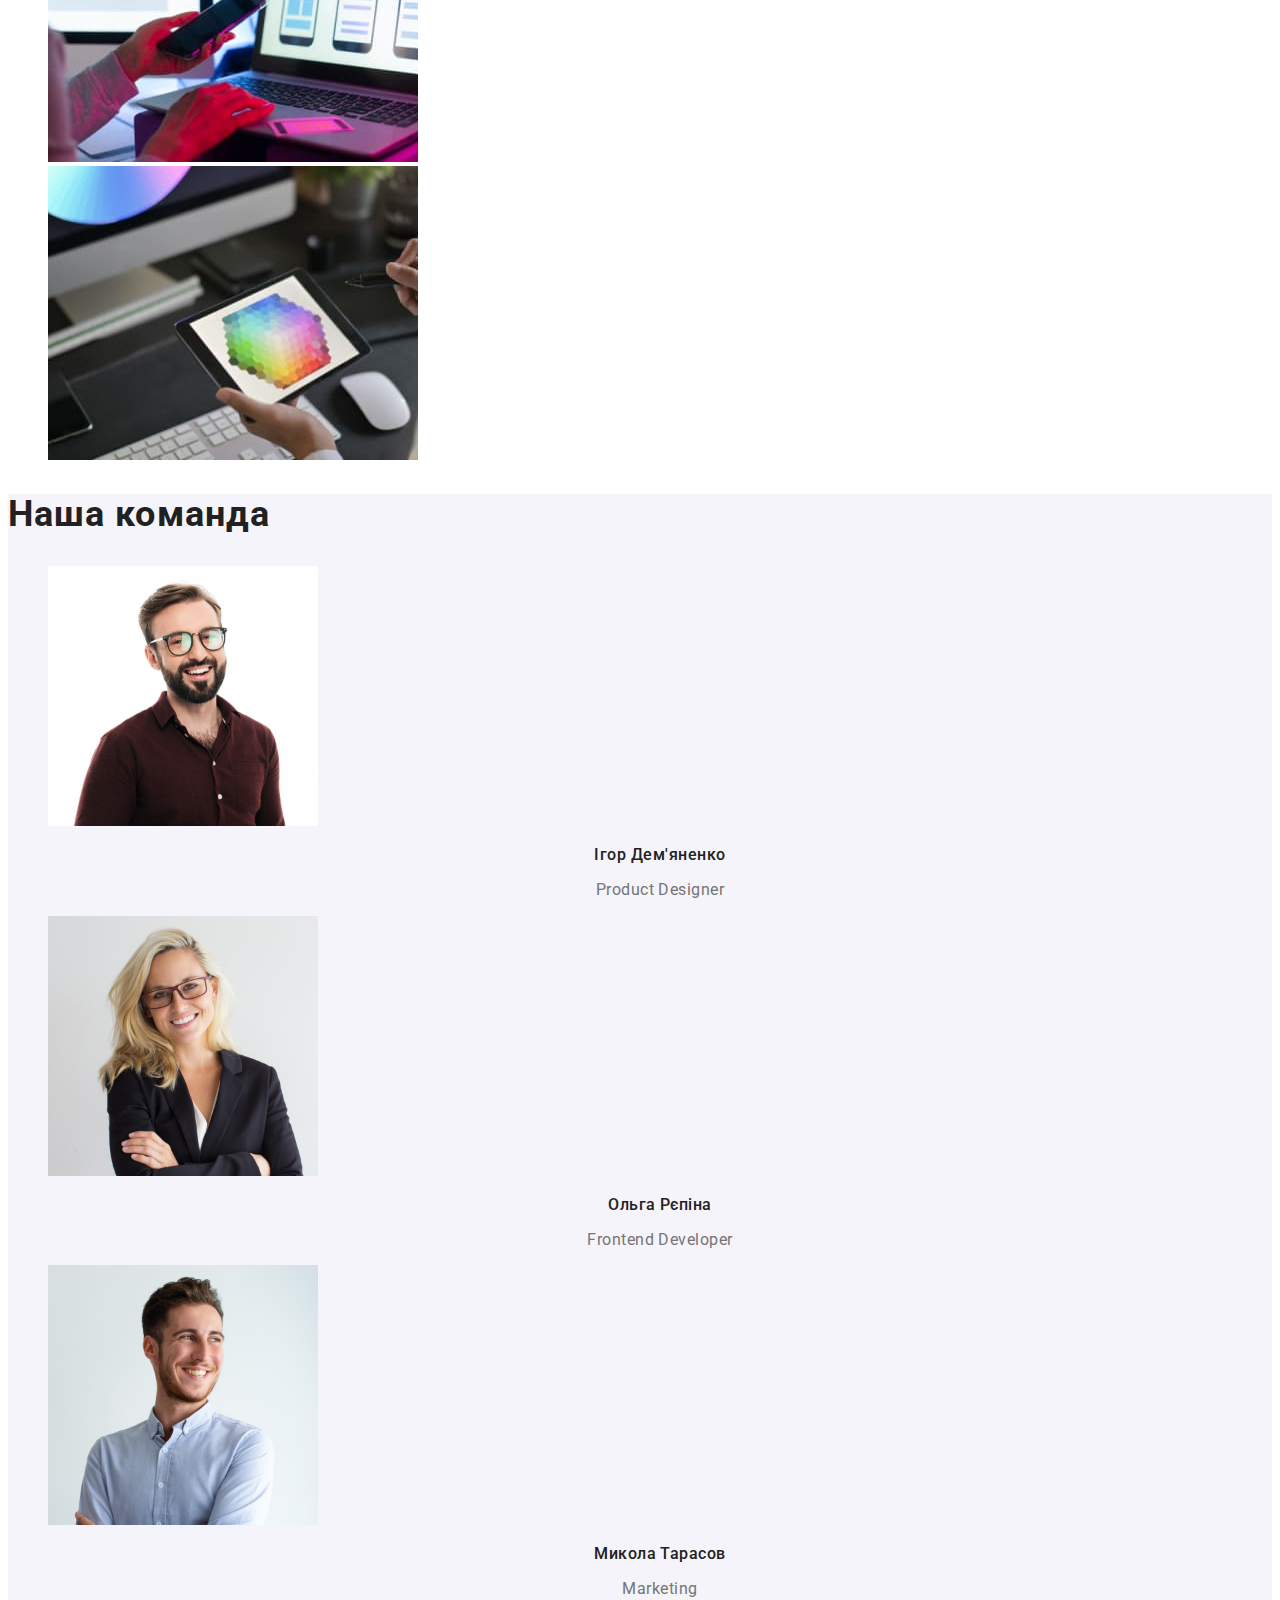
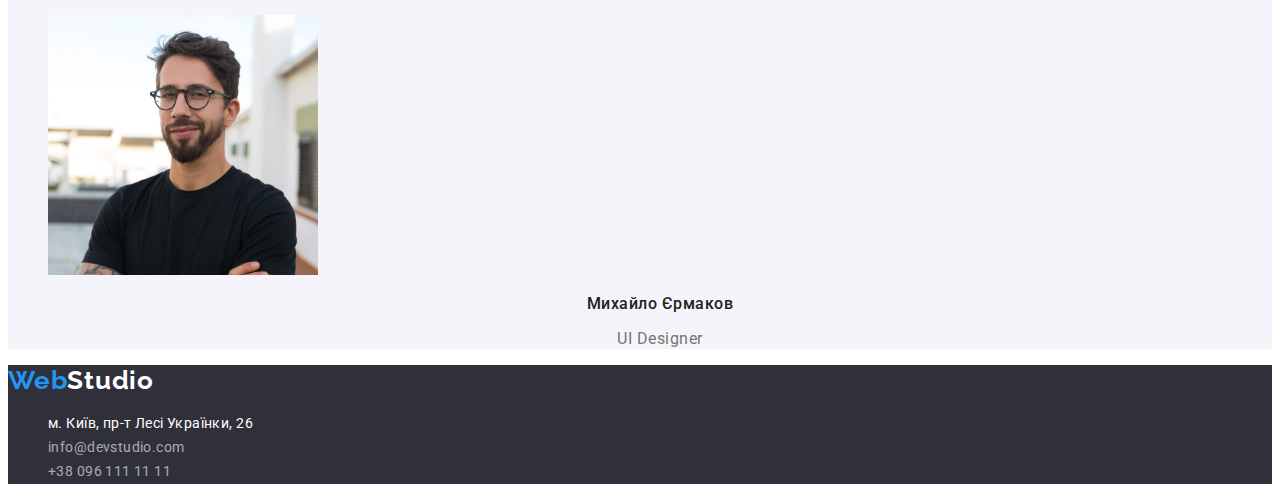
==== commit 23959d57: "исправил замечания по дз" ====
--- a/index.html
+++ b/index.html
@@ -168,12 +168,14 @@
             >
           </li>
           <li>
-            <a href="mailto:info@devstudio.com" class="contact"
+            <a href="mailto:info@devstudio.com" class="contacts-foot"
               >info@devstudio.com</a
             >
           </li>
           <li>
-            <a href="tel:+380961111111" class="contact">+38 096 111 11 11</a>
+            <a href="tel:+380961111111" class="contacts-foot"
+              >+38 096 111 11 11</a
+            >
           </li>
         </ul>
       </address>
--- a/css/styles.css
+++ b/css/styles.css
@@ -6,6 +6,7 @@
     --second-bg: #2F303A;
     --third-bg: #F5F4FA;
     --hero-foot-bg:#FFFFFF;
+    --foot-text-color:rgba(255, 255, 255, 0.6);
 }
 
 
@@ -14,7 +15,7 @@
 /*цвет фона #FFFFFF*/
 /*акцент #2196F3*/
 /*bg фон серый #2F303A*/
-
+/*цвет текста контаков футер color: rgba(255, 255, 255, 0.6);*/
 
 body {
     font-family: Roboto, sans-serif;
@@ -74,7 +75,7 @@
     font-size: 14px;
     line-height: 1.14;
     letter-spacing: 0.02em;
-    color: var(--main-text-color);
+    color: var(--main-color);
     text-decoration: none;
 }
 
@@ -101,14 +102,13 @@
 }
 
 .button-hero {
+    font-family: Roboto, sans-serif;
     font-weight: 700;
     font-size: 16px;
     line-height: 1.87;
     letter-spacing: 0.06em;
     color: var(--main-bg);
     background-color:var(--accent-color);
-    width:216px;
-    height:50px;
     border:none;
     cursor: pointer;
 }
@@ -181,7 +181,6 @@
 
 .foot{
     background-color: var(--second-bg);
-
 }
 .address-location{
     font-size: 14px;
@@ -201,6 +200,19 @@
 .foot-contact{
     list-style-type: none;
     font-style: normal;
+}
+
+.contacts-foot{
+    font-size: 14px;
+    line-height: 1.71;
+    letter-spacing: 0.03em;
+    color: var(--foot-text-color);
+    text-decoration: none;
+}
+
+.contacts-foot:hover,
+.contacts-foot:focus {
+    color: var(--accent-color);
 }
 
 /*Портфоліо*/
@@ -225,6 +237,7 @@
     list-style-type: none;
 }
 .portfolio-btn{
+    font-family: Roboto, sans-serif;
     font-weight: 500;
     font-size: 16px;
     line-height: 1.62;
